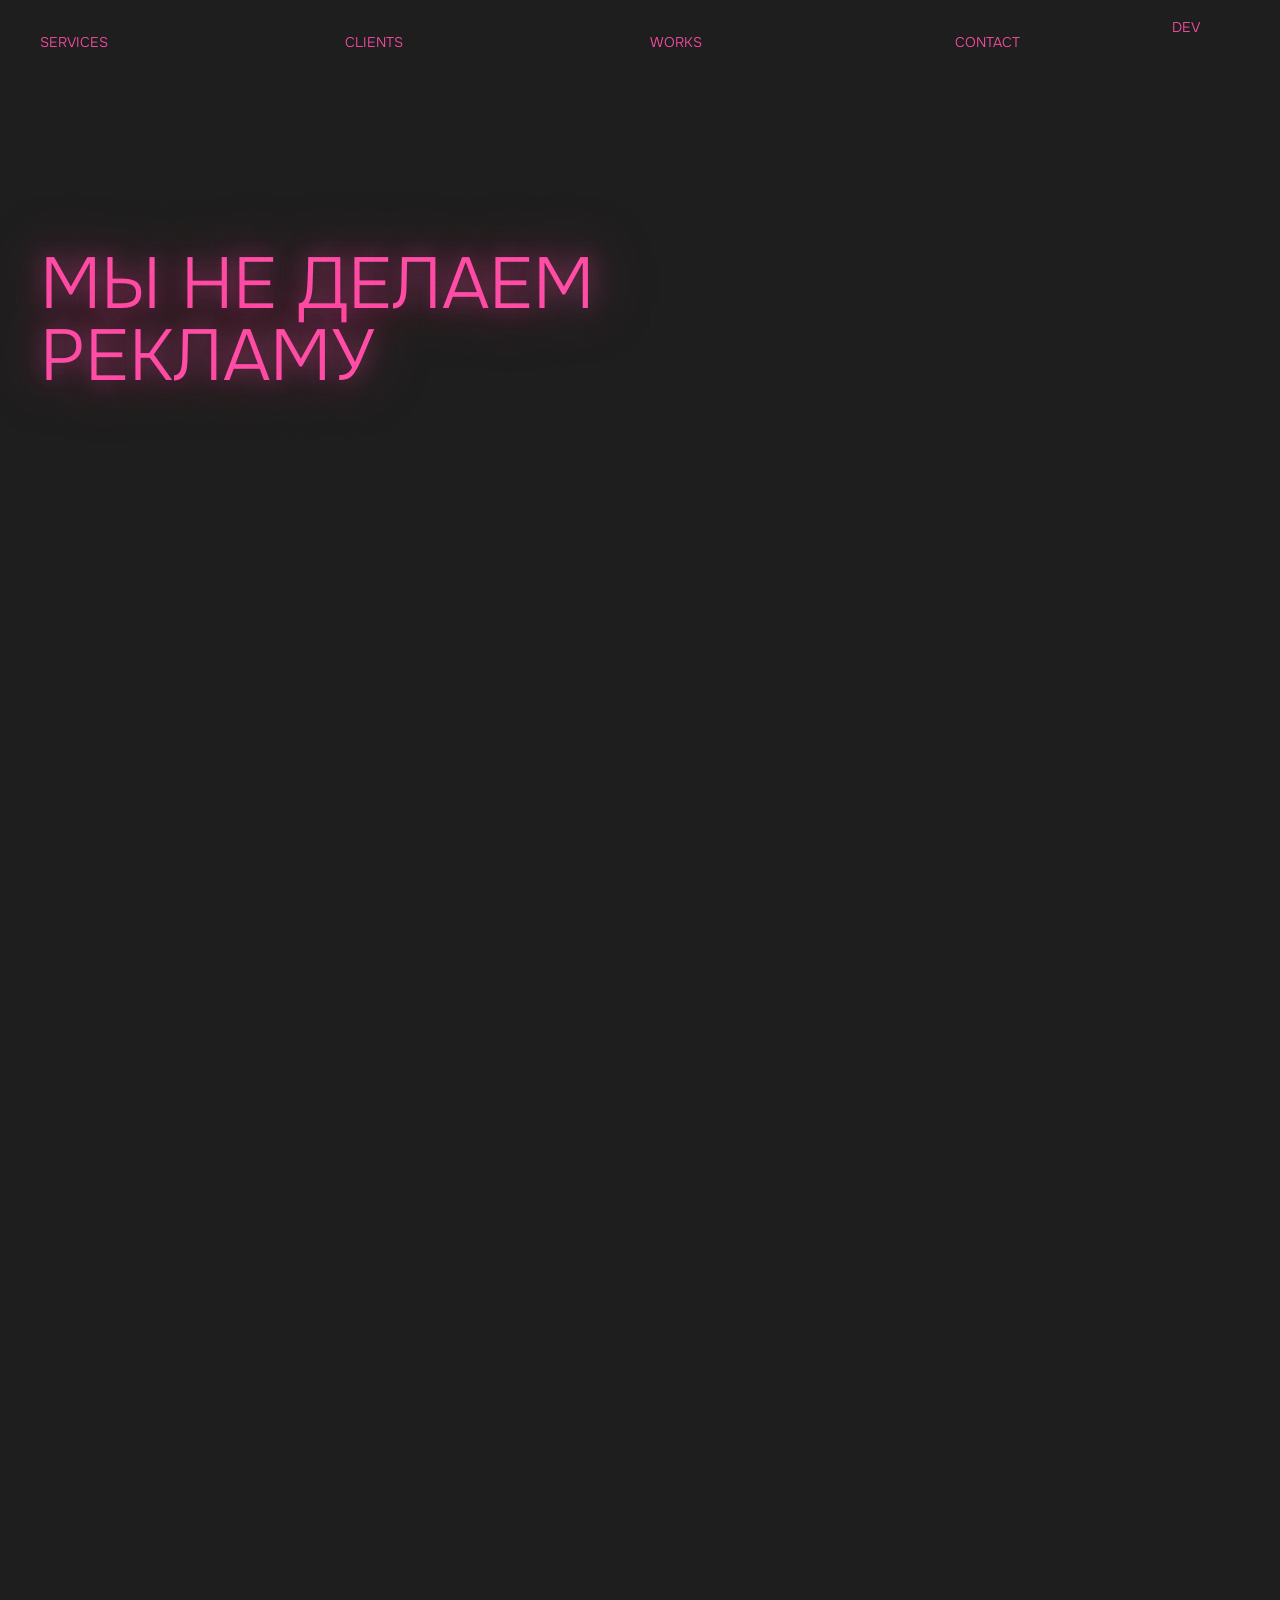
==== index.html @ c79e67c1 "Polish landing page animations and cases" ====
<!DOCTYPE html>
<html lang="ru" xml:lang="ru">

  <head>
    <meta charset="UTF-8">
    <meta name="viewport" content="width=device-width,initial-scale=1">
    <meta name="description" content="Коммьюнити экспертов, помогающее топовым российским и международным брендам создавать эффективную и заметную коммуникацию в digital.">
    <meta name="keywords" content="коммьюнити экспертов, стратегия, креатив, digital, коммуникация, бренды, реклама">
    <title>Marketing & Creative Community</title>
    <link rel="icon" href="data:,">
    <link rel="preconnect" href="https://fonts.googleapis.com">
    <link rel="preconnect" href="https://fonts.gstatic.com" crossorigin>
    <link rel="preload" href="https://fonts.googleapis.com/css2?family=Onest:wght@300;400;900&display=block&subset=cyrillic" as="style">
    <link
      href="https://fonts.googleapis.com/css2?family=Onest:wght@300;400;900&display=block&subset=cyrillic"
      rel="stylesheet">
    <link rel="stylesheet" href="assets/css/styles.css">
  </head>

  <body>
    <nav aria-label="Навигация"><button class="nav-action is-icon" id="btn-cases" type="button"
        aria-label="Далее"></button><button id="dev-toggle" type="button" aria-pressed="false"
        aria-label="DEV-сетка">DEV</button></nav>
    <div class="menu" id="menu-overlay" aria-label="Разделы">
      <div class="menu__inner"><button class="menu__item" data-target="s1" type="button">services</button><button
          class="menu__item" data-target="s1-2" type="button">clients</button><button class="menu__item"
          data-target="s2" type="button">works</button><button class="menu__item" data-target="s3"
          type="button">contact</button>
        <div class="menu__mask" aria-hidden="true"></div>
      </div>
    </div>
    <div id="w">
      <section class="section" id="s0">
        <div class="container master-grid hero-grid">
          <div class="hero-anchor grid-anchor-start">
            <div class="hero-title-layer">
              <div class="hero-title-stack">
                <h1 class="hero-title heading" id="h-a">МЫ НЕ ДЕЛАЕМ<br>РЕКЛАМУ</h1>
                <h1 class="hero-title heading hide" id="h-b">МЫ СОЗДАЕМ<br><span class="hero-inline-wrap">ЖЕЛАНИЕ<span
                      id="h-loop"></span></span></h1>
              </div>
            </div>
          </div>
          <div class="hero-copy-slot grid-anchor-start">
            <div class="hero-fly" data-fly>
              <p class="hero-copy trim-inter">Мы коммьюнити экспертов, помогающее<br>топовым российским
                и&nbsp;международным брендам<br>создавать эффективную и&nbsp;заметную коммуникацию в&nbsp;digital</p>
            </div>
          </div>
        </div>
      </section>
      <section class="section" id="s1">
        <div class="container master-grid">
          <div class="services-grid section-grid">
            <div class="services-label heading grid-anchor-start fu">SERVICES</div>
            <div class="card service-card service-card--left service-card--row-2 fu">
              <div class="card-title heading">СТРАТЕГИЯ</div>
              <div class="card-desc trim-inter">Аналитика, тактические решения, коммуникационные, креативные,
                IMM&nbsp;и&nbsp;SMM стратегии</div>
            </div>
            <div class="card service-card service-card--right service-card--row-2 fu td-1">
              <div class="card-title heading">КРЕАТИВ</div>
              <div class="card-desc trim-inter">Big idea, креативные рамки, концепты виральных роликов и&nbsp;идеи
                спецпроектов.</div>
            </div>
            <div class="card service-card service-card--left service-card--row-3 fu td-2">
              <div class="card-title heading">КОМАНДА</div>
              <div class="card-desc trim-inter">Порекомендуем или соберем под вас проектную команду от&nbsp;дизайнеров
                до&nbsp;инфлюенс-менеджера</div>
            </div>
            <div class="card service-card service-card--right service-card--row-3 fu td-3">
              <div class="card-title heading">DIGITAL 360°</div>
              <div class="card-desc trim-inter">Разрабатываем полноценные кампании от&nbsp;аналитики и&nbsp;стратегии
                до&nbsp;креатива и&nbsp;шагов по&nbsp;реализации</div>
            </div>
          </div>
        </div>
      </section>
      <section class="section" id="s1-2">
        <div class="container master-grid">
          <div class="services-grid section-grid">
            <div class="services-label heading grid-anchor-start fu">CLIENTS</div>
            <div class="clients-grid fu">
              <button class="client-item client-item--link" type="button" data-random-brand="лэтуаль">ЛЭТУАЛЬ<sup>(1)</sup></button>
              <button class="client-item client-item--link" type="button" data-random-brand="билайн">Билайн<sup>(3)</sup></button>
              <button class="client-item client-item--link" type="button" data-random-brand="бургер кинг">Бургер Кинг<sup>(4)</sup></button>
              <span class="client-item">Яндекс<sup>(1)</sup></span>
              <span class="client-item">Юнилевер<sup>(8)</sup></span>
              <span class="client-item">Huawei<sup>(2)</sup></span>
              <span class="client-item">Авито<sup>(5)</sup></span>
              <span class="client-item">Zewa<sup>(1)</sup></span>
              <span class="client-item">KIA<sup>(1)</sup></span>
              <span class="client-item">Volkswagen<sup>(3)</sup></span>
              <span class="client-item">Barilla<sup>(3)</sup></span>
              <span class="client-item">Mondelez<sup>(1)</sup></span>
              <span class="client-item">Сбер<sup>(1)</sup></span>
              <span class="client-item">Lufthansa<sup>(1)</sup></span>
              <span class="client-item">Gerber<sup>(2)</sup></span>
              <span class="client-item">Nivea<sup>(1)</sup></span>
              <span class="client-item">PepsiCo<sup>(1)</sup></span>
              <span class="client-item">Mars<sup>(1)</sup></span>
              <span class="client-item">Альфа-Банк<sup>(1)</sup></span>
              <span class="client-item">Riot<sup>(1)</sup></span>
            </div>
          </div>
        </div>
      </section>
      <section class="section" id="s2">
        <div class="container master-grid">
          <div class="services-grid section-grid">
            <div class="services-label heading grid-anchor-start fu">WORKS</div>
          </div>
          <div class="cases-grid" id="cases-grid"></div>
        </div>
      </section>
      <section class="section" id="s3" data-nav-icon="back">
        <div class="container master-grid contact-grid">
          <div class="contact-anchor grid-anchor-start fu">
            <div class="contact-title-layer">
              <div class="contact-title-stack">
                <h1 class="contact-title heading" id="contact-a">ПОКА<br>ВЫ СПИТЕ<br>МЫ РАБОТАЕМ</h1>
                <h1 class="contact-title heading hide" id="contact-b">ДАВАЙТЕ<br>СДЕЛАЕМ<br><span
                    id="contact-loop"></span><br>ВМЕСТЕ</h1>
              </div>
            </div>
          </div>
          <div class="card service-card team-card--row-2 contact-photo--left fu">
            <div class="team-photo-placeholder"><img
                src="assets/images/profile1.jpg"
                alt="Дмитрий Банников" loading="lazy" decoding="async"
                style="--img-pos:center 20%;--img-scale:1.32;--img-shift:8%"></div>
          </div>
          <div class="card service-card team-card--row-2 contact-photo--right fu td-1">
            <div class="team-photo-placeholder"><img
                src="assets/images/profile2.jpg"
                alt="Глеб Янковский" loading="lazy" decoding="async"></div>
          </div>
          <div class="card service-card team-member contact-member--left fu td-2">
            <div class="case-cat trim-inter">Strategy director</div>
            <div class="card-title heading">ДМИТРИЙ<br>БАННИКОВ</div>
          </div>
          <div class="card service-card team-member contact-member--right fu td-3">
            <div class="case-cat trim-inter">Creative director</div>
            <div class="card-title heading">ГЛЕБ<br>ЯНКОВСКИЙ</div>
          </div>
          <div class="contact-info contact-info--ba fu td-4">
            <span class="contact-info__label trim-inter">Буэнос-Айрес</span>
            <span class="contact-info__value trim-inter"><span id="ba-clock">00:00</span><span
                class="contact-info__subvalue" id="ba-status">работает</span></span>
          </div>
          <div class="contact-info contact-info--msk fu td-5">
            <span class="contact-info__label trim-inter">Москва</span>
            <span class="contact-info__value trim-inter"><span id="msk-clock">00:00</span><span
                class="contact-info__subvalue" id="msk-status">работает</span></span>
          </div>
          <a class="contact-info contact-info--telegram fu td-6" href="https://t.me/overall_0k" target="_blank"
            rel="noopener noreferrer">
            <span class="contact-info__label trim-inter">Бриф по стратегии</span>
            <span class="contact-info__value trim-inter"><span class="contact-info__link-word">ПРИСЛАТЬ</span><span class="contact-info__subvalue">в телеграм</span></span>
          </a>
          <a class="contact-info contact-info--email fu td-7" href="https://t.me/raketa3000" target="_blank"
            rel="noopener noreferrer">
            <span class="contact-info__label trim-inter">Бриф по креативу</span>
            <span class="contact-info__value trim-inter"><span class="contact-info__link-word">ПРИСЛАТЬ</span><span class="contact-info__subvalue">в телеграм</span></span>
          </a>
        </div>
      </section>
    </div>
    <div class="case-stage" id="case-stage" aria-hidden="true" role="dialog" aria-modal="true"
      aria-labelledby="cs-title">
      <div class="case-stage__blur"></div>
      <div class="case-stage__frame"><button class="case-stage__close" id="case-stage-close" type="button"
          aria-label="Закрыть кейс"></button>
        <div class="case-stage__lead">
          <div class="case-stage__meta">
            <div class="case-cat" id="cs-cat"></div>
            <div class="case-brand" id="cs-brand"></div>
            <div class="case-title heading" id="cs-title"></div>
          </div>
        </div>
        <div class="case-stage__body" id="case-stage-body"></div>
      </div>
    </div>
    <script src="assets/js/script.js"></script>
  </body>

</html>
---- assets/css/styles.css ----
*,
      :before,
      :after {
        box-sizing: border-box;
        margin: 0;
        padding: 0
      }

      :root {
        --bg: #1e1e1e;
        --text: #ff4da6;
        --line: rgba(255,77,166,0.1);
        --glow: 0 0 24px rgba(255,77,166,0.5), 0 0 60px rgba(255,77,166,0.5);
        --grid-columns-desktop: 12;
        --grid-columns-tablet: 6;
        --grid-columns-mobile: 4;
        --grid-columns: var(--grid-columns-desktop);
        --grid-rows: 4;
        --grid-gap-desktop: 20px;
        --grid-gap-tablet: 10px;
        --grid-gap-mobile: 8px;
        --grid-gap: var(--grid-gap-desktop);
        --grid-padding-desktop: clamp(16px, 4vw, 40px);
        --grid-padding-tablet: var(--grid-padding-desktop);
        --grid-padding-mobile: var(--grid-padding-desktop);
        --grid-padding: var(--grid-padding-desktop);
        --grid-max-width: 1440px;
        --grid-anchor-start: 1/span 3;
        --grid-content-start: 7/span 6;
        --grid-card-left: 7/span 3;
        --grid-card-right: 10/span 3;
        --section-padding-bottom: clamp(16px, 3vw, 28px);
        --nav-top: 20px;
        --nav-height-desktop: 44px;
        --nav-height-tablet: 38px;
        --nav-height-mobile: 34px;
        --nav-height: var(--nav-height-desktop);
        --ease: cubic-bezier(.22, 1, .36, 1);
        --ease-soft: cubic-bezier(.16, 1, .3, 1);
        --sec: transform .7s var(--ease);
        --tr-reveal: opacity .5s ease, transform .8s var(--ease-soft);
        --tr-fade: opacity .24s ease, visibility .24s ease;
        --font-family: Onest, sans-serif;
        --font-neon: Onest, sans-serif;
        --font-ui: 300 clamp(12px, 1.2vw, 14px)/1.2 var(--font-family);
        --font-case-title: 300 clamp(20px, 2.5vw, 28px)/1.1 var(--font-family);
        --font-section: 300 clamp(32px, 5.5vw, 64px)/1 var(--font-neon);
        --font-hero: 300 clamp(36px, 6vw, 72px)/1 var(--font-neon);
        --font-eyebrow: 300 clamp(9px, 1vw, 10px)/1.2 var(--font-family);
        --font-title: 300 clamp(18px, 2vw, 24px)/1.1 var(--font-family);
        --font-body: 300 clamp(14px, 1.4vw, 16px)/1.2 var(--font-family);
        --font-body-small: 300 clamp(11px, 1.1vw, 13px)/1.2 var(--font-family);
        --tracking-display-cyr: 0;
        --spacing-neon-word: .28em;
        --tracking-title-cyr: 0;
        --tracking-eyebrow-cyr: .08em;
        --space-eyebrow-title: 10px;
        --space-title-body: 20px;
        --space-case-title: 14px;
        --space-stat: 6px;
        --space-block: 28px;
        --master-top: 120px;
        --reveal-y: 20px
      }

      html,
      body {
        height: 100%;
        background: var(--bg);
        color: var(--text);
        font-family: var(--font-family);
        letter-spacing: -.01em;
        overflow: hidden;
        position: relative;
        orphans: 2;
        widows: 2;
      }

      body:before {
        content: "";
        position: fixed;
        inset: 0;
        z-index: 400;
        pointer-events: none;
        background:
          radial-gradient(circle, rgba(255,255,255,.1) 0 1px, transparent 1.2px),
          radial-gradient(circle, rgba(0,0,0,.16) 0 1px, transparent 1.2px);
        background-position: 0 0, 2px 3px;
        background-size: 5px 5px, 7px 7px;
        mix-blend-mode: overlay;
        opacity: .16
      }

      a,
      button {
        color: inherit
      }

      button {
        cursor: pointer;
        appearance: none;
        -webkit-appearance: none;
        background: none;
        border: 0
      }

      button::-moz-focus-inner {
        border: 0
      }

      a:focus-visible,
      button:focus-visible {
        outline: 2px solid currentColor;
        outline-offset: 4px
      }

      @keyframes neonFlicker {
        0%, 100% {
          opacity: 1;
          filter: brightness(1);
          text-shadow: var(--glow), 0 0 2px currentColor
        }

        14% {
          opacity: .96;
          filter: brightness(.96);
          text-shadow: var(--glow), 0 0 1px currentColor
        }

        18%, 52% {
          opacity: 1;
          filter: brightness(1.08);
          text-shadow: var(--glow), 0 0 3px currentColor
        }

        56% {
          opacity: .9;
          filter: brightness(.88);
          text-shadow: 0 0 16px rgba(255,77,166,.45), 0 0 32px rgba(255,77,166,.3)
        }

        62%, 88% {
          opacity: 1;
          filter: brightness(1.04);
          text-shadow: var(--glow), 0 0 3px currentColor
        }

        91% {
          opacity: .94;
          filter: brightness(.9)
        }
      }

      @keyframes neonLetterDrop {
        0%, 73.8%, 74.5%, 75.8%, 76.4%, 100% {
          opacity: 1;
          filter: brightness(1);
          text-shadow: inherit
        }

        74%, 76% {
          opacity: .04;
          filter: brightness(.12);
          text-shadow: 0 0 1px rgba(255,77,166,.08)
        }

        74.2%, 76.2% {
          opacity: 1;
          filter: brightness(1.42);
          text-shadow: inherit
        }

        74.9% {
          opacity: .16;
          filter: brightness(.22);
          text-shadow: 0 0 1px rgba(255,77,166,.12)
        }
      }

      @keyframes mr {
        0% {
          transform: translate3d(var(--stack-offset, 0), -50%, 0);
          opacity: 0
        }

        18%,
        100% {
          opacity: 1
        }

        100% {
          transform: translate3d(0, -50%, 0)
        }
      }

      #w {
        background: var(--bg);
        will-change: transform;
        transition: var(--sec)
      }

      .section {
        height: 100vh;
        overflow: hidden;
        position: relative;
        background: var(--bg)
      }

      .container {
        height: 100%;
        padding: 0 var(--grid-padding);
        position: relative;
        z-index: 3;
        max-width: var(--grid-max-width);
        margin: auto
      }

      .section-grid,
      nav,
      .menu__inner,
      .case-stage__frame,
      .master-grid,
      .dev-cols,
      .dev-rows,
      .hero-anchor,
      .hero-copy-slot,
      .hero-title-layer,
      .hero-title-stack,
      .hero-fly,
      .clients-grid,
      .case-stage__stats {
        display: grid
      }

      .section-grid,
      nav,
      .menu__inner,
      .case-stage__frame,
      .master-grid,
      .dev-cols {
        grid-template-columns: repeat(var(--grid-columns), minmax(0, 1fr));
        column-gap: var(--grid-gap)
      }

      .case-stage__frame,
      .master-grid,
      .dev-rows {
        grid-template-rows: repeat(var(--grid-rows), minmax(0, 1fr));
        row-gap: var(--grid-gap)
      }

      .card,
      .case-stat,
      .nav-action,
      .case-stage__close,
      .team-photo-placeholder img,
      .cases-grid,
      .case-card .case-title,
      .case-stage__meta {
        display: flex
      }

      .card,
      .case-stat,
      .cases-grid,
      .case-card .case-title,
      .case-stage__meta {
        flex-direction: column
      }

      .hero-anchor,
      .contact-anchor,
      .hero-copy-slot,
      .hero-title-layer,
      .hero-title-stack,
      .contact-title-layer,
      .contact-title-stack,
      .hero-fly {
        grid-template-columns: minmax(0, 1fr);
        grid-template-rows: minmax(0, 1fr);
        align-items: start;
        justify-items: start;
        width: 100%;
        max-width: 100%;
        margin: 0;
        padding: 0
      }

      .hero-title,
      .services-label,
      .contact-title,
      .card-title,
      .case-cat,
      .case-brand,
      .case-title,
      .case-col__text,
      .case-stat__value,
      .case-stat__label,
      .hero-copy,
      .card-desc,
      .heading,
      .trim-inter,
      .case-card .case-title__line {
        display: block
      }

      .hero-title,
      .services-label,
      .contact-title,
      .card-title,
      .case-cat,
      .case-brand,
      .case-title,
      .case-col__text,
      .case-stat__value,
      .case-stat__label {
        line-height: 1;
        margin: 0
      }

      .heading,
      .trim-inter {
        font-family: var(--font-family)
      }

      .heading {
        line-height: 1
      }

      .trim-inter {
        line-height: inherit
      }

      .hero-title,
      .services-label,
      .contact-title,
      .case-card .case-title {
        text-wrap: balance
      }

      .hero-copy,
      .card-desc,
      .case-stat__label {
        text-wrap: pretty;
        -webkit-hyphens: none;
        hyphens: none
      }

      .hero-copy,
      .trim-inter,
      .card-desc,
      .case-col__text,
      .case-stat__label {
        font: var(--font-body);
        line-height: 1.2;
        color: var(--text);
        overflow-wrap: normal;
        word-break: normal;
      }

      .case-cat,
      .team-member .case-cat,
      .case-stage__meta .case-cat {
        font: var(--font-eyebrow);
        letter-spacing: var(--tracking-eyebrow-cyr);
        text-transform: uppercase
      }

      .hero-anchor {
        grid-column: var(--grid-anchor-start);
        grid-row: 2;
        place-self: start stretch;
        height: 100%
      }

      .contact-anchor {
        grid-column: var(--grid-anchor-start);
        grid-row: 2;
        place-self: start stretch;
        height: 100%
      }

      .hero-copy-slot {
        grid-column: 1/span 6;
        grid-row: 3;
        place-self: start stretch;
        height: 100%
      }

      .hero-title-layer,
      .hero-title-stack,
      .contact-title-layer,
      .contact-title-stack,
      .hero-fly {
        position: relative
      }

      .dev-cols,
      .dev-rows {
        position: absolute
      }

      .hero-title-layer,
      .hero-title-stack,
      .contact-title-layer,
      .contact-title-stack {
        pointer-events: none
      }

      .hero-title {
        position: absolute;
        top: 0;
        left: 0;
        width: max-content;
        translate: 0;
        font: var(--font-hero);
        letter-spacing: var(--tracking-display-cyr);
        word-spacing: var(--spacing-neon-word);
        font-kerning: normal;
        text-shadow: var(--glow);
        white-space: nowrap;
        text-align: left;
        will-change: opacity;
        transition: opacity .42s
      }

      .hero-title:not(.hide):not(.off) {
        animation: neonFlicker 6.8s ease-in-out infinite
      }

      .hero-title.off,
      .hero-title.hide {
        opacity: 0;
        pointer-events: none
      }

      .hero-title.hide {
        visibility: hidden
      }

      .hero-inline-wrap {
        display: inline-block;
        white-space: nowrap
      }

      .hero-inline-wrap #h-loop {
        margin-left: .22em
      }

      #h-loop {
        display: inline-block;
        letter-spacing: .03em;
        opacity: 0;
        transition: opacity .28s
      }

      #h-loop.on {
        opacity: 1
      }

      .hero-fly,
      .case-stage__body {
        opacity: 0;
        transform: translate3d(0, var(--reveal-y), 0)
      }

      .hero-fly {
        transition: var(--tr-reveal)
      }

      .hero-fly.on,
      .case-stage.open .case-stage__body {
        opacity: 1;
        transform: none
      }

      .hero-copy {
        text-align: left;
        display: inline-block;
        width: max-content;
        max-width: none;
        white-space: nowrap;
        -webkit-hyphens: none;
        hyphens: none;
        text-wrap: auto
      }

      .services-grid,
      .case-stage__lead,
      .case-stage__body {
        display: contents
      }

      .services-label,
      .contact-title {
        font: var(--font-section);
        font-weight: 300;
        letter-spacing: var(--tracking-display-cyr);
        word-spacing: var(--spacing-neon-word);
        font-kerning: normal;
        text-transform: uppercase;
        color: var(--text);
        text-shadow: var(--glow)
      }

      .services-label,
      .contact-title:not(.hide):not(.off) {
        animation: neonFlicker 7.4s ease-in-out infinite
      }

      .neon-letter {
        display: inline-block;
        text-shadow: inherit
      }

      .neon-space {
        display: inline-block;
        width: var(--spacing-neon-word)
      }

      .neon-letter--drop {
        animation: neonLetterDrop var(--neon-letter-duration, 14s) steps(1, end) infinite;
        animation-delay: var(--neon-letter-delay, 0s)
      }

      .neon-letter--dim {
        animation: neonLetterDim var(--neon-letter-duration, 15s) steps(1, end) infinite;
        animation-delay: var(--neon-letter-delay, 0s)
      }

      .hero-title,
      .services-label,
      .contact-title,
      .case-password-promo__title,
      .neon-letter--drop,
      .neon-letter--dim {
        animation-play-state: paused
      }

      body[data-section="s0"] #s0 .hero-title:not(.hide):not(.off),
      body[data-section="s0"] #s0 .hero-title:not(.hide):not(.off) .neon-letter--drop,
      body[data-section="s0"] #s0 .hero-title:not(.hide):not(.off) .neon-letter--dim,
      body[data-section="s1"] #s1 .services-label,
      body[data-section="s1"] #s1 .services-label .neon-letter--drop,
      body[data-section="s1"] #s1 .services-label .neon-letter--dim,
      body[data-section="s1-2"] #s1-2 .services-label,
      body[data-section="s1-2"] #s1-2 .services-label .neon-letter--drop,
      body[data-section="s1-2"] #s1-2 .services-label .neon-letter--dim,
      body[data-section="s2"] #s2 .services-label,
      body[data-section="s2"] #s2 .services-label .neon-letter--drop,
      body[data-section="s2"] #s2 .services-label .neon-letter--dim,
      body[data-section="s3"] #s3 .contact-title:not(.hide):not(.off),
      body[data-section="s3"] #s3 .contact-title:not(.hide):not(.off) .neon-letter--drop,
      body[data-section="s3"] #s3 .contact-title:not(.hide):not(.off) .neon-letter--dim {
        animation-play-state: running
      }

      .case-stage.open .case-password-promo__title:not(.hide):not(.off),
      .case-stage.open .case-password-promo__title:not(.hide):not(.off) .neon-letter--drop,
      .case-stage.open .case-password-promo__title:not(.hide):not(.off) .neon-letter--dim {
        animation-play-state: running
      }

      @keyframes neonLetterDim {
        0%, 66%, 68%, 100% {
          opacity: 1;
          filter: brightness(1);
          text-shadow: inherit
        }

        66.4%, 67.4% {
          opacity: .46;
          filter: brightness(.44);
          text-shadow: 0 0 7px rgba(255,77,166,.26)
        }
      }

      .services-label {
        grid-row: 2;
        align-self: start;
        justify-self: start
      }

      .contact-title {
        position: absolute;
        top: 0;
        left: 0;
        width: max-content;
        translate: 0;
        white-space: nowrap;
        will-change: opacity, filter, clip-path;
        transition: opacity .28s ease, filter .28s ease
      }

      .contact-title.off,
      .contact-title.hide {
        opacity: 0;
        filter: brightness(.65) blur(2px);
        pointer-events: none
      }

      .contact-title.hide {
        visibility: hidden
      }

      .contact-title--dissolve-out {
        animation: contactDissolveOut .34s cubic-bezier(.22, .61, .36, 1) both
      }

      .contact-title--dissolve-in {
        animation: contactDissolveIn .34s cubic-bezier(.22, .61, .36, 1) both
      }

      @keyframes contactDissolveOut {
        0% {
          opacity: 1;
          filter: brightness(1) blur(0);
          clip-path: inset(0 0 0 0)
        }

        46% {
          opacity: .72;
          filter: brightness(1.28) blur(.5px)
        }

        100% {
          opacity: 0;
          filter: brightness(.65) blur(2px);
          clip-path: inset(0 0 0 7%)
        }
      }

      @keyframes contactDissolveIn {
        0% {
          opacity: 0;
          filter: brightness(1.35) blur(2px);
          clip-path: inset(0 7% 0 0)
        }

        54% {
          opacity: .76;
          filter: brightness(1.12) blur(.5px)
        }

        100% {
          opacity: 1;
          filter: brightness(1) blur(0);
          clip-path: inset(0 0 0 0)
        }
      }

      #contact-loop {
        display: inline-block;
        min-width: 11ch;
        white-space: nowrap;
        vertical-align: top
      }

      .grid-anchor-start,
      .team-card--row-3,
      .team-member,
      .case-stat {
        align-self: start;
        justify-self: start
      }

      .grid-anchor-start,
      .services-label {
        grid-column: var(--grid-anchor-start)
      }

      .td-1 {
        transition-delay: .07s
      }

      .td-2 {
        transition-delay: .14s
      }

      .td-3 {
        transition-delay: .21s
      }

      .td-4 {
        transition-delay: .05s
      }

      .td-5 {
        transition-delay: .1s
      }

      .ui-hidden {
        opacity: 0 !important;
        pointer-events: none !important
      }

      .fu {
        opacity: 0;
        transform: translate3d(0, var(--reveal-y), 0);
        transition: var(--tr-reveal)
      }

      .fu.on {
        opacity: 1;
        transform: none
      }

      nav,
      .menu {
        position: fixed;
        top: var(--nav-top);
        left: 50%;
        transform: translateX(-50%);
        width: min(calc(100% - 2*var(--grid-padding)), calc(var(--grid-max-width) - 2*var(--grid-padding)));
        transition: var(--tr-fade)
      }

      nav {
        z-index: 100;
        align-items: center;
        pointer-events: none
      }

      nav>* {
        pointer-events: auto
      }

      .nav-action {
        grid-column: var(--grid-card-right);
        justify-self: end;
        align-items: center;
        justify-content: flex-end;
        min-width: 0;
        height: var(--nav-height);
        text-align: right;
        font: var(--font-ui);
        white-space: nowrap
      }

      .nav-action.is-icon {
        width: 20px;
        justify-content: center
      }

      .nav-action svg {
        width: 20px;
        height: 20px;
        stroke: currentColor;
        stroke-width: 2;
        fill: none;
        display: block
      }

      #dev-toggle {
        position: fixed;
        right: var(--grid-padding);
        bottom: var(--section-padding-bottom);
        z-index: 120;
        font: var(--font-ui)
      }

      .menu {
        height: var(--nav-height);
        z-index: 95;
        pointer-events: none
      }

      body.nav-hidden .menu {
        opacity: 0;
        visibility: hidden;
        pointer-events: none
      }

      .menu__inner {
        position: relative;
        height: 100%;
        width: 100%;
        pointer-events: none;
        overflow: hidden
      }

      .menu__mask {
        position: absolute;
        top: 50%;
        height: calc(var(--nav-height) + 8px);
        transform: translateY(-50%);
        background: var(--bg);
        pointer-events: none;
        opacity: 0;
        z-index: 4;
        transition: opacity .18s
      }

      .menu.is-animating .menu__mask {
        opacity: 1
      }

      .menu__item {
        position: absolute;
        top: 50%;
        transform: translate3d(0, -50%, 0);
        opacity: 0;
        will-change: transform, opacity;
        pointer-events: auto;
        text-transform: uppercase;
        text-decoration: none;
        transition: opacity .2s;
        z-index: 1;
        font: var(--font-ui);
        font-weight: 300;
        white-space: nowrap
      }

      .menu__item:first-child {
        z-index: 5
      }

      .menu__item:hover,
      .nav-action:hover {
        opacity: .7
      }

      .menu.is-idle .menu__item {
        opacity: 1
      }

      .menu.is-animating .menu__item {
        animation: mr var(--menu-total, 900ms) var(--ease-soft) both;
        animation-delay: var(--menu-delay, 0ms)
      }

      .dev-frame {
        display: none;
        position: absolute;
        inset: var(--master-top) var(--grid-padding) var(--section-padding-bottom);
        pointer-events: none;
        z-index: 8
      }

      .dev-cols,
      .dev-rows {
        inset: 0
      }

      .dev-cols>div,
      .dev-rows>div {
        position: relative
      }

      .dev-cols>div {
        border-inline: 1px solid rgba(255, 255, 255, .34);
        background: rgba(255, 255, 255, .04)
      }

      .dev-rows>div {
        border-block: 1px solid rgba(255, 255, 255, .34);
        background: rgba(255, 255, 255, .03)
      }

      .dev-cols>div:before,
      .dev-rows>div:before {
        position: absolute;
        left: 6px;
        top: 6px;
        font: 10px/1 var(--font-family);
        color: rgba(255, 255, 255, .82)
      }

      .dev-cols>div:before {
        content: attr(data-i)
      }

      .dev-rows>div:before {
        content: attr(data-r)
      }

      .dev-on .dev-frame {
        display: block
      }

      .case-stage .dev-frame {
        inset: var(--master-top) var(--grid-padding) var(--section-padding-bottom);
        z-index: 5
      }

      .hero-grid,
      .contact-grid {
        height: 100%
      }

      .master-grid {
        align-content: stretch;
        padding-top: var(--master-top);
        padding-bottom: var(--section-padding-bottom)
      }

      .case-stage__frame {
        grid-auto-rows: minmax(min-content, max-content);
        align-items: start;
        align-content: start;
        position: absolute;
        top: 0;
        bottom: 0;
        left: 50%;
        transform: translateX(-50%);
        width: min(100%, var(--grid-max-width));
        overflow: hidden;
        padding: var(--master-top) var(--grid-padding) var(--section-padding-bottom)
      }

      .case-stage__frame {
        scrollbar-width: none;
        -ms-overflow-style: none
      }

      .case-stage__frame::-webkit-scrollbar {
        display: none
      }

      .card {
        gap: 0
      }

      .card-title {
        font: var(--font-title);
        font-weight: 300;
        color: var(--text)
      }

      .service-card .card-title,
      .team-member .card-title {
        margin-bottom: var(--space-title-body);
        font: var(--font-title);
        font-weight: 300;
        letter-spacing: var(--tracking-title-cyr);
        line-height: 1.1;
        text-transform: uppercase;
        white-space: normal;
        word-break: normal;
        overflow-wrap: normal;
        hyphens: none
      }

      .service-card .card-title {
        white-space: nowrap
      }

      .service-card--left {
        grid-column: var(--grid-card-left)
      }

      .service-card--right {
        grid-column: var(--grid-card-right)
      }

      .service-card--row-2,
      .team-card--row-2 {
        grid-row: 2;
        align-self: stretch;
        justify-self: stretch;
        min-height: 0
      }

      .service-card--row-3,
      .team-card--row-3 {
        grid-row: 3;
        min-height: 0
      }

      .team-card--row-2 {
        grid-column: auto
      }

      .team-photo-placeholder {
        display: block;
        position: relative;
        height: 100%;
        width: auto;
        max-width: 100%;
        aspect-ratio: 1/1;
        overflow: hidden;
        border: 0;
        border-radius: 50%;
        background: transparent
      }

      .team-photo-placeholder img {
        width: 100%;
        height: 100%;
        object-fit: cover;
        object-position: var(--img-pos, center center);
        filter: grayscale(100%) contrast(1.05);
        transform: translateY(var(--img-shift, 0)) scale(var(--img-scale, 1));
        transform-origin: center
      }

      .team-member {
        justify-self: stretch
      }

      .team-member .case-cat,
      .case-stage__meta .case-cat {
        margin-bottom: var(--space-eyebrow-title)
      }

      .clients-grid {
        grid-column: var(--grid-content-start);
        grid-row: 2/span 2;
        display: block;
        width: 100%;
        align-self: start;
        font: var(--font-title);
        font-size: 0;
        font-weight: 300;
        letter-spacing: var(--tracking-title-cyr);
        line-height: 1.1;
        text-transform: uppercase
      }

      .client-item {
        display: inline-block;
        color: inherit;
        font: inherit;
        font-size: clamp(18px, 2vw, 24px);
        letter-spacing: inherit;
        line-height: inherit;
        text-transform: inherit;
        text-align: inherit;
        vertical-align: baseline;
        white-space: nowrap
      }

      .client-item--link {
        cursor: pointer;
        text-decoration-line: underline;
        text-decoration-color: transparent;
        text-decoration-thickness: 1px;
        text-underline-offset: .12em;
        transition: text-decoration-color .18s ease
      }

      .client-item--link:hover,
      .client-item--link:focus-visible {
        text-decoration-color: currentColor
      }

      .client-item sup {
        display: inline-flex;
        position: relative;
        top: -.48em;
        align-items: baseline;
        justify-content: flex-start;
        margin-left: .12em;
        width: 3.4ch;
        min-width: 0;
        font-size: .42em;
        font-weight: 300;
        line-height: 0;
        letter-spacing: 0;
        white-space: nowrap
      }

      .client-count__digit {
        display: inline-block;
        min-width: 1ch;
        text-align: center;
        font-variant-numeric: tabular-nums
      }

      .cases-grid {
        grid-column: var(--grid-content-start);
        grid-row: 2/span 3;
        align-items: flex-start;
        align-self: start;
        justify-self: start;
        width: 100%;
        gap: var(--grid-gap)
      }

      .case-card {
        display: block;
        align-self: flex-start;
        width: max-content;
        max-width: 100%;
        border: 0;
        background: transparent;
        box-sizing: border-box;
        transition: opacity .28s, filter .28s;
        cursor: pointer
      }

      .cases-more {
        display: block;
        align-self: flex-start;
        width: max-content;
        max-width: 100%;
        padding: 0;
        border: 0;
        background: transparent;
        color: inherit;
        text-align: left;
        opacity: .58;
        transition: opacity .28s, filter .28s;
        cursor: pointer
      }

      .cases-more:hover {
        opacity: 1
      }

      .cases-grid:hover .case-card,
      .cases-grid:hover .cases-more {
        opacity: .28
      }

      .cases-grid .case-card:hover,
      .cases-grid .cases-more:hover {
        opacity: 1 !important
      }

      .case-title {
        text-transform: uppercase
      }

      .case-title-redact {
        display: inline-block;
        width: 4.6ch;
        height: .72em;
        margin-left: .16em;
        background: var(--text);
        vertical-align: -.04em
      }

      .case-card .case-title,
      .cases-more .case-title {
        display: flex;
        flex-direction: column;
        justify-content: flex-start;
        width: max-content;
        max-width: 28ch;
        margin-left: -1px;
        font: var(--font-title);
        font-weight: 300;
        letter-spacing: var(--tracking-title-cyr);
        white-space: normal;
        word-break: normal;
        overflow-wrap: normal;
        hyphens: none
      }

      .case-password-promo {
        grid-column: 1/span 6;
        grid-row: 2;
        align-self: start;
        justify-self: stretch;
        min-width: 0;
        color: var(--text)
      }

      .case-password-promo__stack {
        position: relative;
        width: 100%;
        min-height: clamp(96px, 16.5vw, 192px)
      }

      .case-password-promo__title {
        position: absolute;
        top: 0;
        left: 0;
        width: max-content;
        max-width: 100%;
        font: var(--font-section);
        font-weight: 300;
        letter-spacing: var(--tracking-display-cyr);
        word-spacing: var(--spacing-neon-word);
        font-kerning: normal;
        line-height: 1;
        text-transform: uppercase;
        white-space: nowrap;
        text-shadow: var(--glow);
        will-change: opacity, filter, clip-path;
        transition: opacity .28s ease, filter .28s ease
      }

      .case-password-promo__title:not(.hide):not(.off) {
        animation: neonFlicker 7.4s ease-in-out infinite
      }

      .case-password-promo__title.off,
      .case-password-promo__title.hide {
        opacity: 0;
        filter: brightness(.65) blur(2px);
        pointer-events: none
      }

      .case-password-promo__title.hide {
        visibility: hidden
      }

      .case-password {
        grid-column: 7/span 6;
        grid-row: 2;
        align-self: start;
        justify-self: stretch;
        width: 100%;
        max-width: 520px;
        color: var(--text)
      }

      .case-password__label {
        display: block;
        margin-bottom: var(--space-block);
        font: var(--font-body);
        font-weight: 300;
        letter-spacing: var(--tracking-title-cyr);
        text-transform: uppercase
      }

      .case-password__row {
        display: grid;
        grid-template-columns: minmax(0, 1fr) auto;
        gap: var(--grid-gap);
        align-items: end
      }

      .case-password__input,
      .case-password__submit {
        min-height: 42px;
        border: 0;
        border-bottom: 1px solid currentColor;
        border-radius: 0;
        background: transparent;
        color: inherit;
        font: var(--font-body);
        font-weight: 300;
        letter-spacing: var(--tracking-title-cyr);
        text-transform: uppercase
      }

      .case-password__input {
        width: 100%;
        outline: none
      }

      .case-password__input:focus {
        box-shadow: 0 1px 0 currentColor
      }

      .case-password__submit {
        padding: 0;
        cursor: pointer
      }

      .case-password__submit:hover {
        text-decoration: underline;
        text-underline-offset: .16em
      }

      .case-password__message {
        min-height: 1.2em;
        margin-top: var(--space-block);
        opacity: 0;
        font: var(--font-body-small);
        font-weight: 300;
        text-transform: uppercase;
        transition: opacity .2s ease
      }

      .case-password.is-invalid .case-password__message {
        opacity: .72
      }

      .contact-grid {
        align-content: stretch;
        align-items: start
      }

      .contact-info {
        grid-row: 4;
        display: flex;
        flex-direction: column;
        align-items: flex-start;
        justify-content: flex-start;
        width: 100%;
        min-width: 0;
        background: transparent;
        color: var(--text);
        text-align: left;
        text-decoration: none;
        justify-self: start;
        align-self: start
      }

      .contact-info--ba {
        grid-column: 1/span 3
      }

      .contact-info--msk {
        grid-column: 4/span 3
      }

      .contact-info--telegram {
        grid-column: 7/span 3
      }

      .contact-info--email {
        grid-column: 10/span 3
      }

      .contact-info__label {
        font: var(--font-eyebrow);
        letter-spacing: var(--tracking-eyebrow-cyr);
        text-transform: uppercase
      }

      .contact-info__value {
        display: block;
        margin-top: 8px;
        font: var(--font-title);
        font-weight: 300;
        letter-spacing: var(--tracking-title-cyr);
        line-height: 1;
        text-transform: uppercase
      }

      .contact-info__value > span {
        display: block
      }

      .contact-info__link-word {
        text-decoration-line: underline;
        text-decoration-color: transparent;
        text-decoration-thickness: 1px;
        text-underline-offset: .12em;
        transition: text-decoration-color .18s ease
      }

      .contact-info:hover .contact-info__link-word,
      .contact-info:focus-visible .contact-info__link-word {
        text-decoration-color: currentColor
      }

      .contact-clock__colon {
        display: inline-block;
        animation: clockColonBlink 1s steps(1, end) infinite
      }

      @keyframes clockColonBlink {
        50% {
          opacity: 0
        }
      }

      .contact-info__subvalue {
        margin-top: 4px;
        font: var(--font-eyebrow);
        letter-spacing: var(--tracking-eyebrow-cyr);
        text-transform: uppercase
      }

      .contact-photo--left,
      .contact-photo--right {
        grid-row: 2;
        align-self: stretch;
        justify-self: start;
        overflow: hidden
      }

      .contact-member--left,
      .contact-member--right {
        grid-row: 3;
        align-self: start;
        justify-self: stretch
      }

      .contact-photo--left,
      .contact-member--left {
        grid-column: var(--grid-card-left)
      }

      .contact-photo--left {
        grid-column: 7/span 2
      }

      .contact-photo--right,
      .contact-member--right {
        grid-column: var(--grid-card-right)
      }

      .contact-photo--right {
        grid-column: 10/span 2
      }

      .case-stage {
        position: fixed;
        inset: 0;
        z-index: 230;
        opacity: 0;
        pointer-events: none;
        transition: opacity .42s
      }

      .case-stage.open {
        opacity: 1;
        pointer-events: auto
      }

      .case-stage__blur {
        position: absolute;
        inset: 0;
        background: rgba(30, 30, 30, .92);
        backdrop-filter: blur(10px)
      }

      .case-stage__close {
        grid-column: 12/span 1;
        grid-row: 1;
        justify-self: end;
        align-self: start;
        position: sticky;
        top: 0;
        z-index: 7;
        width: 32px;
        height: 32px;
        align-items: center;
        justify-content: center;
        opacity: .8
      }

      .case-stage__close:before,
      .case-stage__close:after {
        content: "";
        position: absolute;
        width: 18px;
        height: 1.5px;
        background: currentColor;
        border-radius: 999px
      }

      .case-stage__close:before {
        transform: rotate(45deg)
      }

      .case-stage__close:after {
        transform: rotate(-45deg)
      }

      .case-stage__close:hover {
        opacity: 1
      }

      .case-stage__meta {
        grid-column: 1/span 6;
        grid-row: 1;
        justify-self: stretch;
        align-items: flex-start;
        max-width: 100%
      }

      .case-stage__meta .case-brand {
        font: var(--font-title);
        font-weight: 300;
        line-height: 1.1;
        letter-spacing: var(--tracking-title-cyr);
        text-transform: uppercase;
        margin-bottom: var(--space-case-title)
      }

      .case-stage__meta .case-title {
        font: var(--font-body);
        font-weight: 300;
        line-height: 1.1;
        letter-spacing: var(--tracking-title-cyr);
        max-width: 100%;
        overflow: visible;
        white-space: normal;
        word-break: normal;
        overflow-wrap: normal;
        hyphens: none
      }

      .case-accordion {
        grid-column: var(--gc);
        grid-row: var(--gr);
        align-self: start;
        justify-self: stretch;
        align-content: start;
        min-width: 0;
        width: 100%;
        text-align: left
      }

      .case-media {
        grid-column: var(--gc);
        grid-row: var(--gr)/span 4;
        display: grid;
        grid-template-columns: repeat(3, minmax(0, 1fr));
        gap: 0;
        align-self: start;
        min-width: 0;
        width: 100%;
        max-height: calc(100vh - 2*var(--grid-padding));
        overflow-y: auto;
        overflow-x: hidden;
        scrollbar-width: none;
        -ms-overflow-style: none;
        color: var(--text);
        cursor: none
      }

      .case-media::-webkit-scrollbar {
        display: none
      }

      .case-media__item {
        display: block;
        grid-column: 1/-1;
        min-width: 0;
        margin: 0;
        overflow: hidden
      }

      .case-media__item[data-layout="third"] {
        grid-column: span 1
      }

      .case-media__item img,
      .case-media__item video,
      .case-media__embed,
      .case-media__embed iframe {
        display: block;
        width: 100%
      }

      .case-media__item video,
      .case-media__embed,
      .case-media__embed iframe {
        height: 100%
      }

      .case-media__item img,
      .case-media__item video {
        object-fit: contain
      }

      .case-media__item[data-fit="cover"] img,
      .case-media__item[data-fit="cover"] video {
        object-fit: cover
      }

      .case-media__item--video {
        aspect-ratio: 16/9
      }

      .case-media__embed iframe {
        border: 0
      }

      .media-scroll-cursor {
        position: fixed;
        left: var(--x, 0);
        top: var(--y, 0);
        z-index: 260;
        display: grid;
        grid-template-columns: minmax(0, 1fr);
        justify-items: center;
        align-content: center;
        row-gap: 0;
        width: 24px;
        height: 46px;
        padding: 0;
        border: 1px solid currentColor;
        border-radius: 999px;
        color: var(--text);
        background: transparent;
        pointer-events: none;
        opacity: 0;
        transform: translate3d(-50%, -50%, 0) scale(.94);
        transition: opacity .18s ease, transform .18s var(--ease-soft)
      }

      .media-scroll-cursor.is-visible {
        opacity: 1;
        transform: translate3d(-50%, -50%, 0) scale(1)
      }

      .media-scroll-cursor.is-visible .media-scroll-cursor__chevron {
        animation: media-cursor-arrow 1.05s var(--ease-soft) infinite
      }

      .media-scroll-cursor.is-visible .media-scroll-cursor__chevron:nth-child(2) {
        animation-delay: .08s
      }

      .media-scroll-cursor.is-visible .media-scroll-cursor__chevron:nth-child(3) {
        animation-delay: .16s
      }

      .media-scroll-cursor__chevron {
        display: block;
        width: 7px;
        height: 7px;
        border-right: 1px solid currentColor;
        border-bottom: 1px solid currentColor;
        transform: rotate(45deg)
      }

      @keyframes media-cursor-arrow {
        0%, 100% {
          transform: translate3d(0, -2px, 0) rotate(45deg);
          opacity: .55
        }

        45% {
          transform: translate3d(0, 2px, 0) rotate(45deg);
          opacity: 1
        }
      }

      .case-disclosure {
        border-top: 1px solid var(--line)
      }

      .case-disclosure:last-child {
        border-bottom: 1px solid var(--line)
      }

      .case-disclosure__toggle {
        display: grid;
        grid-template-columns: minmax(0, 1fr) auto;
        align-items: start;
        width: 100%;
        padding: 10px 0;
        color: var(--text);
        font: var(--font-eyebrow);
        letter-spacing: var(--tracking-eyebrow-cyr);
        text-align: left;
        text-transform: uppercase
      }

      .case-disclosure__head {
        display: grid;
        grid-template-columns: 4ch minmax(0, 1fr);
        column-gap: var(--grid-gap);
        align-items: start;
        min-width: 0
      }

      .case-disclosure__num,
      .case-disclosure__title {
        display: block;
        min-width: 0
      }

      .case-disclosure__mark {
        position: relative;
        width: 12px;
        height: 12px;
        margin-top: .1em
      }

      .case-disclosure__mark:before,
      .case-disclosure__mark:after {
        content: "";
        position: absolute;
        top: 50%;
        left: 0;
        width: 100%;
        height: 1px;
        background: currentColor
      }

      .case-disclosure__mark:after {
        transform: rotate(90deg);
        transition: opacity .2s ease, transform .28s var(--ease-soft)
      }

      .case-disclosure.is-open .case-disclosure__mark:after {
        opacity: 0;
        transform: rotate(0deg)
      }

      .case-disclosure__panel {
        display: grid;
        grid-template-rows: 0fr;
        opacity: 0;
        overflow: hidden;
        transition: grid-template-rows .38s var(--ease-soft), opacity .22s ease
      }

      .case-disclosure.is-open .case-disclosure__panel {
        grid-template-rows: 1fr;
        opacity: 1
      }

      .case-disclosure__inner {
        min-height: 0;
        overflow: hidden;
        padding: 0 0 var(--space-title-body)
      }

      .case-col__text {
        font: var(--font-body);
        min-width: 0;
        max-width: 100%;
        hyphens: auto;
        -webkit-hyphens: auto;
        -moz-hyphens: auto;
        overflow-wrap: normal;
        word-break: normal;
        line-break: strict;
        text-wrap: pretty;
        color: var(--text)
      }

      .case-stage__stats {
        margin-top: var(--space-title-body);
        align-items: start;
        justify-items: start;
        grid-template-columns: repeat(6, minmax(0, 1fr));
        column-gap: var(--grid-gap);
        row-gap: var(--grid-gap)
      }

      .case-stat:nth-child(1) {
        grid-column: 1
      }

      .case-stat:nth-child(2) {
        grid-column: 2
      }

      .case-stat:nth-child(3) {
        grid-column: 4
      }

      .case-stat:nth-child(4) {
        grid-column: 5
      }

      .case-stat {
        gap: var(--space-stat);
        align-items: flex-start;
        width: 100%;
        min-width: 0;
        text-align: left
      }

      .case-stat__value,
      .case-stat__label {
        padding: 0;
        text-align: left;
        color: var(--text)
      }

      .case-stat__value {
        font: var(--font-title);
        font-weight: 300;
        line-height: 1.1;
        letter-spacing: var(--tracking-title-cyr);
        width: 100%;
        min-width: 0;
        white-space: nowrap;
        word-break: keep-all;
        box-sizing: border-box
      }

      .case-stat__label {
        font: var(--font-body-small);
        text-transform: none
      }

      .case-stage__body {
        text-align: left;
        orphans: 2;
        widows: 2;
      }

      @supports (text-box-trim:trim-start) {

        .heading,
        .trim-inter {
          text-box-trim: trim-start;
          text-box-edge: cap alphabetic
        }
      }

      @media (prefers-reduced-motion:reduce) {

        *,
        :before,
        :after {
          animation: none !important;
          transition: none !important;
          scroll-behavior: auto !important
        }

        #w,
        .fu,
        .hero-title,
        .case-stage,
        .case-stage__body {
          transition: none !important;
          transform: none !important
        }
      }

      /* ===== RESPONSIVE ===== */

      @media (max-width: 1024px) {
        :root {
          --grid-gap: 12px;
          --master-top: 90px;
        }

        .services-label, .contact-anchor {
          grid-column: 1/span 6;
        }

        .grid-anchor-start, .services-label {
          grid-column: 1/span 4;
        }

        .services-label {
          grid-row: 1;
        }

        .service-card--left { grid-column: 5/span 4 }
        .service-card--right { grid-column: 9/span 4 }

        .service-card--row-2 {
          grid-row: 2;
        }

        .service-card--row-3 {
          grid-row: 3;
        }

        .clients-grid {
          grid-column: 5/span 8;
          grid-row: 2/span 2;
        }

        .cases-grid {
          grid-column: 5/span 8;
          grid-row: 2/span 3;
        }

        .contact-photo--left, .contact-member--left {
          grid-column: 5/span 4;
        }
        .contact-photo--left { grid-column: 5/span 3 }
        .contact-photo--right, .contact-member--right {
          grid-column: 9/span 4;
        }
        .contact-photo--right { grid-column: 9/span 3 }
        .contact-info--ba { grid-column: 1/span 3 }
        .contact-info--msk { grid-column: 4/span 3 }
        .contact-info--telegram { grid-column: 7/span 3 }
        .contact-info--email { grid-column: 10/span 3 }

        .case-stage__meta { grid-column: 1/span 8 }
        .case-password-promo { grid-column: 1/span 4 }
        .case-password { grid-column: 5/span 8 }
        .nav-action { grid-column: 11/span 2 }
      }

      @media (max-width: 768px) {
        :root {
          --grid-columns: var(--grid-columns-tablet);
          --grid-gap: var(--grid-gap-tablet);
          --grid-padding: var(--grid-padding-tablet);
          --master-top: 70px;
          --nav-height: var(--nav-height-tablet);
          --reveal-y: 14px;
        }

        .section-grid, nav, .menu__inner, .case-stage__frame, .master-grid, .dev-cols {
          grid-template-columns: repeat(var(--grid-columns), minmax(0, 1fr));
        }

        .case-stage__frame, .master-grid, .dev-rows {
          grid-template-rows: auto;
        }

        .grid-anchor-start, .services-label {
          grid-column: 1/span 6;
        }

        .services-label {
          grid-row: 1;
        }

        .hero-copy-slot {
          grid-column: 1/span 6;
        }

        .hero-anchor {
          grid-column: 1/span 6;
        }

        .hero-copy {
          white-space: normal;
          width: auto;
          max-width: 100%;
        }

        .hero-title {
          white-space: normal;
          width: auto;
        }

        .service-card--left,
        .service-card--right {
          grid-column: 1/span 6;
        }

        .service-card--row-2, .service-card--row-3,
        .team-card--row-2, .team-card--row-3 {
          grid-row: auto;
        }

        .clients-grid {
          grid-column: 1/span 6;
          grid-row: 2;
          grid-template-columns: repeat(3, 1fr);
          grid-template-rows: auto;
        }

        .clients-grid > div {
          grid-column: span 1;
        }

        .cases-grid {
          grid-column: 1/span 6;
          grid-row: 2;
        }

        .contact-anchor {
          grid-column: 1/span 6;
          grid-row: 2;
        }

        .contact-photo--left,
        .contact-member--left {
          grid-column: var(--grid-anchor-start);
          grid-row: auto;
        }
        .contact-photo--left { grid-column: 1/span 2 }

        .contact-photo--right,
        .contact-member--right {
          grid-column: 4/span 3;
          grid-row: auto;
        }
        .contact-photo--right { grid-column: 4/span 2 }
        .contact-info {
          grid-row: auto;
        }

        .contact-info--ba,
        .contact-info--telegram {
          grid-column: 1/span 3;
        }

        .contact-info--msk,
        .contact-info--email {
          grid-column: 4/span 3;
        }

        .case-stage__meta { grid-column: 1/span 6 }
        .case-password-promo {
          grid-column: 1/span 6;
          grid-row: 2;
        }
        .case-password {
          grid-column: 1/span 6;
          grid-row: 3;
        }
        .case-accordion {
          grid-column: 1/span 6;
          grid-row: 3;
        }
        .case-media {
          grid-column: 1/span 6;
          grid-row: var(--gr);
          max-height: none;
          overflow: visible;
        }

        .case-stage__stats {
          grid-template-columns: repeat(3, minmax(0, 1fr));
        }
        .case-stat:nth-child(1) { grid-column: 1 }
        .case-stat:nth-child(2) { grid-column: 2 }
        .case-stat:nth-child(3) { grid-column: 3 }
        .case-stat:nth-child(4) { grid-column: 1 }

        .case-stage__close {
          grid-column: 6/span 1;
        }

        .nav-action { grid-column: 5/span 2 }

        .case-card .case-title {
          max-width: 100%;
        }

        .section {
          height: 100vh;
          height: 100svh;
          min-height: 100vh;
          overflow: hidden;
        }

        .master-grid {
          grid-template-rows: auto;
          gap: var(--grid-gap);
        }
      }

      @media (max-width: 480px) {
        :root {
          --grid-columns: var(--grid-columns-mobile);
          --grid-gap: var(--grid-gap-mobile);
          --grid-padding: var(--grid-padding-mobile);
          --master-top: 60px;
          --nav-height: var(--nav-height-mobile);
        }

        .section-grid, nav, .menu__inner, .case-stage__frame, .master-grid, .dev-cols {
          grid-template-columns: repeat(var(--grid-columns), minmax(0, 1fr));
        }

        .grid-anchor-start, .services-label {
          grid-column: 1/span 4;
        }

        .hero-anchor, .hero-copy-slot {
          grid-column: 1/span 4;
        }

        .service-card--left,
        .service-card--right {
          grid-column: 1/span 4;
        }

        .clients-grid {
          grid-column: 1/span 4;
          grid-template-columns: repeat(2, 1fr);
        }

        .cases-grid {
          grid-column: 1/span 4;
        }

        .contact-anchor {
          grid-column: 1/span 4;
        }

        .contact-photo--left, .contact-member--left,
        .contact-photo--right, .contact-member--right {
          grid-column: 1/span 4;
        }
        .contact-info--ba,
        .contact-info--telegram {
          grid-column: 1/span 2;
        }

        .contact-info--msk,
        .contact-info--email {
          grid-column: 3/span 2;
        }
        .contact-photo--left, .contact-photo--right {
          grid-column: 1/span 2;
        }

        .case-stage__meta { grid-column: 1/span 4 }
        .case-password-promo {
          grid-column: 1/span 4;
          grid-row: 2;
        }
        .case-password {
          grid-column: 1/span 4;
          grid-row: 3;
        }
        .case-accordion {
          grid-column: 1/span 4;
          grid-row: 3;
        }
        .case-media {
          grid-column: 1/span 4;
          grid-row: var(--gr);
          max-height: none;
          overflow: visible;
        }

        .case-stage__stats {
          grid-template-columns: repeat(2, minmax(0, 1fr));
        }
        .case-stat:nth-child(1) { grid-column: 1 }
        .case-stat:nth-child(2) { grid-column: 2 }
        .case-stat:nth-child(3) { grid-column: 1 }
        .case-stat:nth-child(4) { grid-column: 2 }

        .case-stage__close {
          grid-column: 4/span 1;
        }

        .nav-action { grid-column: 3/span 2 }

        .team-photo-placeholder {
          max-height: 200px;
          width: auto;
        }

      }
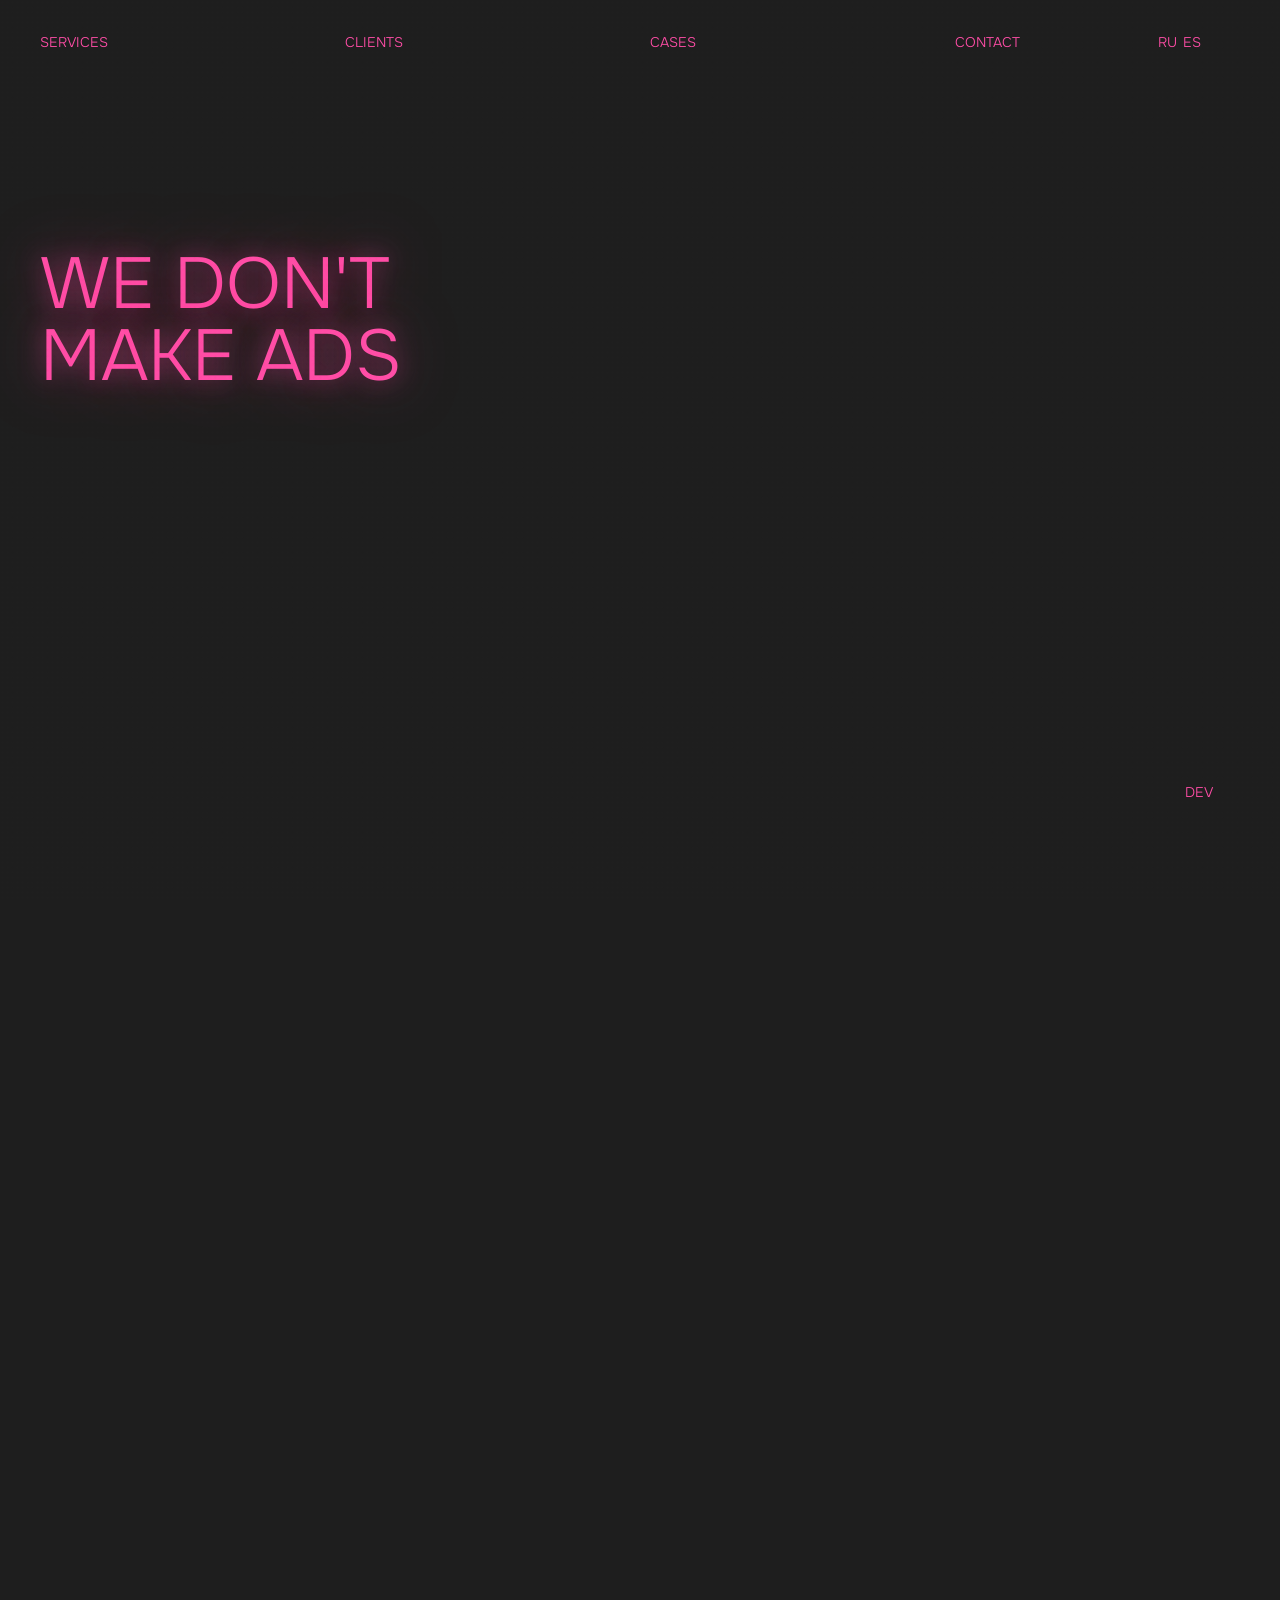
==== commit 35690e35: "Update localization and language switcher" ====
--- a/index.html
+++ b/index.html
@@ -10,17 +10,28 @@
     <link rel="icon" href="data:,">
     <link rel="preconnect" href="https://fonts.googleapis.com">
     <link rel="preconnect" href="https://fonts.gstatic.com" crossorigin>
-    <link rel="preload" href="https://fonts.googleapis.com/css2?family=Onest:wght@300;400;900&display=block&subset=cyrillic" as="style">
+    <link rel="preconnect" href="https://www.tiktok.com">
+    <link rel="preconnect" href="https://vkvideo.ru">
+    <link rel="preload" href="https://fonts.googleapis.com/css2?family=Onest:wght@300;400;900&display=block&subset=cyrillic,latin,latin-ext" as="style">
     <link
-      href="https://fonts.googleapis.com/css2?family=Onest:wght@300;400;900&display=block&subset=cyrillic"
+      href="https://fonts.googleapis.com/css2?family=Onest:wght@300;400;900&display=block&subset=cyrillic,latin,latin-ext"
       rel="stylesheet">
     <link rel="stylesheet" href="assets/css/styles.css">
   </head>
 
   <body>
     <nav aria-label="Навигация"><button class="nav-action is-icon" id="btn-cases" type="button"
-        aria-label="Далее"></button><button id="dev-toggle" type="button" aria-pressed="false"
-        aria-label="DEV-сетка">DEV</button></nav>
+        aria-label="Далее"></button></nav>
+    <div class="utility-grid utility-grid--dev">
+      <button id="dev-toggle" type="button" aria-pressed="false" aria-label="DEV-сетка">DEV</button>
+    </div>
+    <div class="utility-grid utility-grid--lang">
+      <div class="lang-switcher" id="lang-switcher" aria-label="Язык сайта">
+        <button class="lang-switcher__item" type="button" data-lang="ru" lang="ru">RU</button>
+        <button class="lang-switcher__item" type="button" data-lang="en" lang="en">EN</button>
+        <button class="lang-switcher__item" type="button" data-lang="es-la" lang="es-419">ES</button>
+      </div>
+    </div>
     <div class="menu" id="menu-overlay" aria-label="Разделы">
       <div class="menu__inner"><button class="menu__item" data-target="s1" type="button">services</button><button
           class="menu__item" data-target="s1-2" type="button">clients</button><button class="menu__item"
@@ -36,7 +47,8 @@
             <div class="hero-title-layer">
               <div class="hero-title-stack">
                 <h1 class="hero-title heading" id="h-a">МЫ НЕ ДЕЛАЕМ<br>РЕКЛАМУ</h1>
-                <h1 class="hero-title heading hide" id="h-b">МЫ СОЗДАЕМ<br><span class="hero-inline-wrap">ЖЕЛАНИЕ<span
+                <h1 class="hero-title heading hide" id="h-b">МЫ СОЗДАЕМ<br><span
+                    class="hero-inline-wrap">ЖЕЛАНИЕ</span><br><span class="hero-loop-line"><span
                       id="h-loop"></span></span></h1>
               </div>
             </div>
@@ -81,26 +93,26 @@
           <div class="services-grid section-grid">
             <div class="services-label heading grid-anchor-start fu">CLIENTS</div>
             <div class="clients-grid fu">
-              <button class="client-item client-item--link" type="button" data-random-brand="лэтуаль">ЛЭТУАЛЬ<sup>(1)</sup></button>
-              <button class="client-item client-item--link" type="button" data-random-brand="билайн">Билайн<sup>(3)</sup></button>
-              <button class="client-item client-item--link" type="button" data-random-brand="бургер кинг">Бургер Кинг<sup>(4)</sup></button>
-              <span class="client-item">Яндекс<sup>(1)</sup></span>
-              <span class="client-item">Юнилевер<sup>(8)</sup></span>
-              <span class="client-item">Huawei<sup>(2)</sup></span>
-              <span class="client-item">Авито<sup>(5)</sup></span>
-              <span class="client-item">Zewa<sup>(1)</sup></span>
-              <span class="client-item">KIA<sup>(1)</sup></span>
-              <span class="client-item">Volkswagen<sup>(3)</sup></span>
-              <span class="client-item">Barilla<sup>(3)</sup></span>
-              <span class="client-item">Mondelez<sup>(1)</sup></span>
-              <span class="client-item">Сбер<sup>(1)</sup></span>
-              <span class="client-item">Lufthansa<sup>(1)</sup></span>
-              <span class="client-item">Gerber<sup>(2)</sup></span>
-              <span class="client-item">Nivea<sup>(1)</sup></span>
-              <span class="client-item">PepsiCo<sup>(1)</sup></span>
-              <span class="client-item">Mars<sup>(1)</sup></span>
-              <span class="client-item">Альфа-Банк<sup>(1)</sup></span>
-              <span class="client-item">Riot<sup>(1)</sup></span>
+              <button class="client-item client-item--link" type="button" data-client-id="letual" data-random-brand="лэтуаль">ЛЭТУАЛЬ<sup>(1)</sup></button>
+              <button class="client-item client-item--link" type="button" data-client-id="beeline" data-random-brand="билайн">Билайн<sup>(3)</sup></button>
+              <button class="client-item client-item--link" type="button" data-client-id="burgerKing" data-random-brand="бургер кинг">Бургер Кинг<sup>(4)</sup></button>
+              <span class="client-item" data-client-id="yandex">Яндекс<sup>(1)</sup></span>
+              <span class="client-item" data-client-id="unilever">Юнилевер<sup>(8)</sup></span>
+              <span class="client-item" data-client-id="huawei">Huawei<sup>(2)</sup></span>
+              <span class="client-item" data-client-id="avito">Авито<sup>(5)</sup></span>
+              <span class="client-item" data-client-id="zewa">Zewa<sup>(1)</sup></span>
+              <span class="client-item" data-client-id="kia">KIA<sup>(1)</sup></span>
+              <span class="client-item" data-client-id="volkswagen">Volkswagen<sup>(3)</sup></span>
+              <span class="client-item" data-client-id="barilla">Barilla<sup>(3)</sup></span>
+              <span class="client-item" data-client-id="mondelez">Mondelez<sup>(1)</sup></span>
+              <span class="client-item" data-client-id="sber">Сбер<sup>(1)</sup></span>
+              <span class="client-item" data-client-id="lufthansa">Lufthansa<sup>(1)</sup></span>
+              <span class="client-item" data-client-id="gerber">Gerber<sup>(2)</sup></span>
+              <span class="client-item" data-client-id="nivea">Nivea<sup>(1)</sup></span>
+              <span class="client-item" data-client-id="pepsico">PepsiCo<sup>(1)</sup></span>
+              <span class="client-item" data-client-id="mars">Mars<sup>(1)</sup></span>
+              <span class="client-item" data-client-id="alfaBank">Альфа-Банк<sup>(1)</sup></span>
+              <span class="client-item" data-client-id="riot">Riot<sup>(1)</sup></span>
             </div>
           </div>
         </div>
--- a/assets/css/styles.css
+++ b/assets/css/styles.css
@@ -25,6 +25,8 @@
         --grid-padding-mobile: var(--grid-padding-desktop);
         --grid-padding: var(--grid-padding-desktop);
         --grid-max-width: 1440px;
+        --grid-shell-width: min(calc(100vw - 2*var(--grid-padding)), calc(var(--grid-max-width) - 2*var(--grid-padding)));
+        --grid-col-width: calc((var(--grid-shell-width) - (var(--grid-columns) - 1)*var(--grid-gap))/var(--grid-columns));
         --grid-anchor-start: 1/span 3;
         --grid-content-start: 7/span 6;
         --grid-card-left: 7/span 3;
@@ -217,6 +219,7 @@
 
       .section-grid,
       nav,
+      .utility-grid,
       .menu__inner,
       .case-stage__frame,
       .master-grid,
@@ -234,6 +237,7 @@
 
       .section-grid,
       nav,
+      .utility-grid,
       .menu__inner,
       .case-stage__frame,
       .master-grid,
@@ -256,6 +260,7 @@
       .team-photo-placeholder img,
       .cases-grid,
       .case-card .case-title,
+      .cases-more .case-title,
       .case-stage__meta {
         display: flex
       }
@@ -264,6 +269,7 @@
       .case-stat,
       .cases-grid,
       .case-card .case-title,
+      .cases-more .case-title,
       .case-stage__meta {
         flex-direction: column
       }
@@ -300,7 +306,7 @@
       .card-desc,
       .heading,
       .trim-inter,
-      .case-card .case-title__line {
+      .case-title__line {
         display: block
       }
 
@@ -333,8 +339,7 @@
 
       .hero-title,
       .services-label,
-      .contact-title,
-      .case-card .case-title {
+      .contact-title {
         text-wrap: balance
       }
 
@@ -384,7 +389,8 @@
         grid-column: 1/span 6;
         grid-row: 3;
         place-self: start stretch;
-        height: 100%
+        height: 100%;
+        margin-top: clamp(36px, 6vw, 72px)
       }
 
       .hero-title-layer,
@@ -420,17 +426,18 @@
         text-shadow: var(--glow);
         white-space: nowrap;
         text-align: left;
-        will-change: opacity;
-        transition: opacity .42s
-      }
-
-      .hero-title:not(.hide):not(.off) {
+        will-change: opacity, filter;
+        transition: opacity .28s ease, filter .28s ease
+      }
+
+      .hero-title:not(.hide):not(.off):not(.hero-title--dissolve-out):not(.hero-title--dissolve-in) {
         animation: neonFlicker 6.8s ease-in-out infinite
       }
 
       .hero-title.off,
       .hero-title.hide {
         opacity: 0;
+        filter: brightness(.55) blur(2px);
         pointer-events: none
       }
 
@@ -443,8 +450,10 @@
         white-space: nowrap
       }
 
-      .hero-inline-wrap #h-loop {
-        margin-left: .22em
+      .hero-loop-line {
+        display: inline-block;
+        min-height: 1em;
+        white-space: nowrap
       }
 
       #h-loop {
@@ -500,11 +509,14 @@
         font-kerning: normal;
         text-transform: uppercase;
         color: var(--text);
-        text-shadow: var(--glow)
+        text-shadow: var(--glow);
+        white-space: nowrap;
+        word-break: keep-all;
+        overflow-wrap: normal
       }
 
       .services-label,
-      .contact-title:not(.hide):not(.off) {
+      .contact-title:not(.hide):not(.off):not(.contact-title--dissolve-out):not(.contact-title--dissolve-in) {
         animation: neonFlicker 7.4s ease-in-out infinite
       }
 
@@ -588,7 +600,7 @@
         width: max-content;
         translate: 0;
         white-space: nowrap;
-        will-change: opacity, filter, clip-path;
+        will-change: opacity, filter;
         transition: opacity .28s ease, filter .28s ease
       }
 
@@ -603,49 +615,74 @@
         visibility: hidden
       }
 
-      .contact-title--dissolve-out {
-        animation: contactDissolveOut .34s cubic-bezier(.22, .61, .36, 1) both
-      }
-
-      .contact-title--dissolve-in {
-        animation: contactDissolveIn .34s cubic-bezier(.22, .61, .36, 1) both
-      }
-
-      @keyframes contactDissolveOut {
+      .contact-title.contact-title--dissolve-out {
+        animation: neonDissolveOut .5s cubic-bezier(.22, .61, .36, 1) both
+      }
+
+      .contact-title.contact-title--dissolve-in {
+        animation: neonDissolveIn .44s cubic-bezier(.22, .61, .36, 1) both
+      }
+
+      .hero-title.hero-title--dissolve-out {
+        animation: neonDissolveOut .5s cubic-bezier(.22, .61, .36, 1) both
+      }
+
+      .hero-title.hero-title--dissolve-in {
+        animation: neonDissolveIn .44s cubic-bezier(.22, .61, .36, 1) both
+      }
+
+      @keyframes neonDissolveOut {
         0% {
           opacity: 1;
-          filter: brightness(1) blur(0);
-          clip-path: inset(0 0 0 0)
-        }
-
-        46% {
-          opacity: .72;
-          filter: brightness(1.28) blur(.5px)
+          filter: brightness(1) blur(0)
+        }
+
+        18% {
+          opacity: .86;
+          filter: brightness(1.45) blur(.2px);
+          text-shadow: var(--glow), 0 0 10px currentColor
+        }
+
+        38% {
+          opacity: .38;
+          filter: brightness(.5) blur(.8px);
+          text-shadow: 0 0 8px rgba(255,77,166,.24)
+        }
+
+        62% {
+          opacity: .62;
+          filter: brightness(1.12) blur(.5px)
         }
 
         100% {
           opacity: 0;
-          filter: brightness(.65) blur(2px);
-          clip-path: inset(0 0 0 7%)
-        }
-      }
-
-      @keyframes contactDissolveIn {
+          filter: brightness(.28) blur(2px);
+          text-shadow: none
+        }
+      }
+
+      @keyframes neonDissolveIn {
         0% {
           opacity: 0;
-          filter: brightness(1.35) blur(2px);
-          clip-path: inset(0 7% 0 0)
-        }
-
-        54% {
-          opacity: .76;
-          filter: brightness(1.12) blur(.5px)
+          filter: brightness(.35) blur(2px);
+          text-shadow: none
+        }
+
+        26% {
+          opacity: .34;
+          filter: brightness(.7) blur(1px);
+          text-shadow: 0 0 7px rgba(255,77,166,.24)
+        }
+
+        58% {
+          opacity: .9;
+          filter: brightness(1.35) blur(.2px);
+          text-shadow: var(--glow), 0 0 8px currentColor
         }
 
         100% {
           opacity: 1;
-          filter: brightness(1) blur(0);
-          clip-path: inset(0 0 0 0)
+          filter: brightness(1) blur(0)
         }
       }
 
@@ -669,26 +706,6 @@
         grid-column: var(--grid-anchor-start)
       }
 
-      .td-1 {
-        transition-delay: .07s
-      }
-
-      .td-2 {
-        transition-delay: .14s
-      }
-
-      .td-3 {
-        transition-delay: .21s
-      }
-
-      .td-4 {
-        transition-delay: .05s
-      }
-
-      .td-5 {
-        transition-delay: .1s
-      }
-
       .ui-hidden {
         opacity: 0 !important;
         pointer-events: none !important
@@ -706,13 +723,18 @@
       }
 
       nav,
+      .utility-grid,
       .menu {
         position: fixed;
-        top: var(--nav-top);
         left: 50%;
         transform: translateX(-50%);
-        width: min(calc(100% - 2*var(--grid-padding)), calc(var(--grid-max-width) - 2*var(--grid-padding)));
+        width: var(--grid-shell-width);
         transition: var(--tr-fade)
+      }
+
+      nav,
+      .menu {
+        top: var(--nav-top)
       }
 
       nav {
@@ -721,12 +743,30 @@
         pointer-events: none
       }
 
+      .utility-grid {
+        z-index: 120;
+        display: grid;
+        grid-template-columns: repeat(var(--grid-columns), minmax(0, 1fr));
+        column-gap: var(--grid-gap);
+        height: var(--nav-height);
+        overflow: hidden;
+        pointer-events: none
+      }
+
+      .utility-grid--dev {
+        bottom: calc(var(--section-padding-bottom) + var(--nav-height) + 14px)
+      }
+
+      .utility-grid--lang {
+        top: var(--master-top)
+      }
+
       nav>* {
         pointer-events: auto
       }
 
       .nav-action {
-        grid-column: var(--grid-card-right);
+        grid-column: 11/span 1;
         justify-self: end;
         align-items: center;
         justify-content: flex-end;
@@ -737,6 +777,114 @@
         white-space: nowrap
       }
 
+      .lang-switcher {
+        grid-column: var(--grid-columns)/span 1;
+        grid-row: 1;
+        justify-self: start;
+        align-self: start;
+        display: inline-flex;
+        flex-flow: row nowrap;
+        gap: 6px;
+        justify-content: flex-start;
+        align-items: flex-start;
+        width: 100%;
+        max-width: 100%;
+        height: auto;
+        max-height: 100%;
+        min-width: 0;
+        overflow: hidden;
+        pointer-events: auto;
+        font: var(--font-ui);
+        text-transform: uppercase
+      }
+
+      .lang-switcher__item {
+        position: relative;
+        display: inline-block;
+        opacity: 1;
+        padding: 0;
+        max-width: 100%;
+        overflow: hidden;
+        color: inherit;
+        font: inherit;
+        line-height: inherit;
+        letter-spacing: inherit;
+        text-transform: inherit;
+        flex: 0 0 auto;
+        transition: opacity .2s
+      }
+
+      .lang-switcher__item.is-active,
+      .lang-switcher__item:hover,
+      .lang-switcher__item:focus-visible {
+        opacity: 1
+      }
+
+      .lang-switcher__item:hover,
+      .lang-switcher__item:focus-visible {
+        opacity: .7
+      }
+
+      .lang-switcher__item.is-active {
+        display: none
+      }
+
+      .menu__item,
+      .lang-switcher__item,
+      .client-item__name,
+      .case-password__submit,
+      .case-media__fallback-link,
+      .contact-info__link-word,
+      .case-disclosure__title,
+      .case-title__line {
+        --underline-offset: .12em;
+        position: relative;
+        text-decoration: none
+      }
+
+      .menu__item:after,
+      .lang-switcher__item:after,
+      .client-item__name:after,
+      .case-password__submit:after,
+      .case-media__fallback-link:after,
+      .contact-info__link-word:after,
+      .case-disclosure__title:after,
+      .case-title__line:after {
+        content: "";
+        position: absolute;
+        left: 0;
+        right: 0;
+        bottom: var(--underline-offset);
+        height: 1px;
+        background: currentColor;
+        transform: scaleX(0);
+        transform-origin: right center;
+        transition: transform .34s var(--ease-soft);
+        pointer-events: none
+      }
+
+      .menu__item:hover:after,
+      .menu__item:focus-visible:after,
+      .lang-switcher__item:hover:after,
+      .lang-switcher__item:focus-visible:after,
+      .client-item--link:hover .client-item__name:after,
+      .client-item--link:focus-visible .client-item__name:after,
+      .case-password__submit:hover:after,
+      .case-password__submit:focus-visible:after,
+      .case-media__fallback-link:hover:after,
+      .case-media__fallback-link:focus-visible:after,
+      .contact-info:hover .contact-info__link-word:after,
+      .contact-info:focus-visible .contact-info__link-word:after,
+      .case-disclosure__toggle:hover .case-disclosure__title:after,
+      .case-disclosure__toggle:focus-visible .case-disclosure__title:after,
+      .case-card:hover .case-title__line:after,
+      .case-card:focus-visible .case-title__line:after,
+      .cases-more:hover .case-title__line:after,
+      .cases-more:focus-visible .case-title__line:after {
+        transform-origin: left center;
+        transform: scaleX(1)
+      }
+
       .nav-action.is-icon {
         width: 20px;
         justify-content: center
@@ -752,11 +900,18 @@
       }
 
       #dev-toggle {
-        position: fixed;
-        right: var(--grid-padding);
-        bottom: var(--section-padding-bottom);
-        z-index: 120;
-        font: var(--font-ui)
+        grid-column: var(--grid-columns)/span 1;
+        grid-row: 1;
+        justify-self: start;
+        align-self: start;
+        width: 100%;
+        max-width: 100%;
+        height: 100%;
+        max-height: 100%;
+        overflow: hidden;
+        pointer-events: auto;
+        font: var(--font-ui);
+        line-height: 1
       }
 
       .menu {
@@ -1030,18 +1185,13 @@
         white-space: nowrap
       }
 
+      .client-item__name {
+        display: inline-block
+      }
+
       .client-item--link {
         cursor: pointer;
-        text-decoration-line: underline;
-        text-decoration-color: transparent;
-        text-decoration-thickness: 1px;
-        text-underline-offset: .12em;
-        transition: text-decoration-color .18s ease
-      }
-
-      .client-item--link:hover,
-      .client-item--link:focus-visible {
-        text-decoration-color: currentColor
+        text-decoration: none
       }
 
       .client-item sup {
@@ -1077,31 +1227,40 @@
         gap: var(--grid-gap)
       }
 
-      .case-card {
+      .case-card,
+      .cases-more {
+        --case-item-opacity: 1;
         display: block;
         align-self: flex-start;
         width: max-content;
         max-width: 100%;
-        border: 0;
-        background: transparent;
-        box-sizing: border-box;
-        transition: opacity .28s, filter .28s;
-        cursor: pointer
-      }
-
-      .cases-more {
-        display: block;
-        align-self: flex-start;
-        width: max-content;
-        max-width: 100%;
+        min-height: 1.1em;
         padding: 0;
         border: 0;
         background: transparent;
         color: inherit;
+        box-sizing: border-box;
         text-align: left;
-        opacity: .58;
         transition: opacity .28s, filter .28s;
         cursor: pointer
+      }
+
+      .cases-more {
+        --case-item-opacity: 1;
+        opacity: var(--case-item-opacity)
+      }
+
+      .cases-grid .fu {
+        transform: none;
+        transition-property: opacity, filter
+      }
+
+      .cases-grid .fu:not(.on) {
+        opacity: 0
+      }
+
+      .cases-grid .fu.on {
+        opacity: var(--case-item-opacity)
       }
 
       .cases-more:hover {
@@ -1133,8 +1292,6 @@
 
       .case-card .case-title,
       .cases-more .case-title {
-        display: flex;
-        flex-direction: column;
         justify-content: flex-start;
         width: max-content;
         max-width: 28ch;
@@ -1143,9 +1300,32 @@
         font-weight: 300;
         letter-spacing: var(--tracking-title-cyr);
         white-space: normal;
+        text-wrap: auto;
         word-break: normal;
         overflow-wrap: normal;
         hyphens: none
+      }
+
+      .case-title__line {
+        display: table;
+        width: max-content;
+        max-width: 100%;
+        min-height: 1.1em;
+        white-space: nowrap
+      }
+
+      .case-card:hover .case-title__line:nth-child(2):after,
+      .case-card:focus-visible .case-title__line:nth-child(2):after,
+      .cases-more:hover .case-title__line:nth-child(2):after,
+      .cases-more:focus-visible .case-title__line:nth-child(2):after {
+        transition-delay: .34s
+      }
+
+      .case-card:hover .case-title__line:nth-child(3):after,
+      .case-card:focus-visible .case-title__line:nth-child(3):after,
+      .cases-more:hover .case-title__line:nth-child(3):after,
+      .cases-more:focus-visible .case-title__line:nth-child(3):after {
+        transition-delay: .68s
       }
 
       .case-password-promo {
@@ -1251,11 +1431,6 @@
         cursor: pointer
       }
 
-      .case-password__submit:hover {
-        text-decoration: underline;
-        text-underline-offset: .16em
-      }
-
       .case-password__message {
         min-height: 1.2em;
         margin-top: var(--space-block);
@@ -1328,16 +1503,7 @@
       }
 
       .contact-info__link-word {
-        text-decoration-line: underline;
-        text-decoration-color: transparent;
-        text-decoration-thickness: 1px;
-        text-underline-offset: .12em;
-        transition: text-decoration-color .18s ease
-      }
-
-      .contact-info:hover .contact-info__link-word,
-      .contact-info:focus-visible .contact-info__link-word {
-        text-decoration-color: currentColor
+        text-decoration: none
       }
 
       .contact-clock__colon {
@@ -1492,9 +1658,9 @@
 
       .case-media {
         grid-column: var(--gc);
-        grid-row: var(--gr)/span 4;
+        grid-row: var(--gr);
         display: grid;
-        grid-template-columns: repeat(3, minmax(0, 1fr));
+        grid-template-columns: repeat(6, minmax(0, 1fr));
         gap: 0;
         align-self: start;
         min-width: 0;
@@ -1521,12 +1687,17 @@
       }
 
       .case-media__item[data-layout="third"] {
-        grid-column: span 1
+        grid-column: span 2
+      }
+
+      .case-media__item[data-layout="half"] {
+        grid-column: span 3
       }
 
       .case-media__item img,
       .case-media__item video,
       .case-media__embed,
+      .case-media__item>iframe,
       .case-media__embed iframe {
         display: block;
         width: 100%
@@ -1534,6 +1705,7 @@
 
       .case-media__item video,
       .case-media__embed,
+      .case-media__item>iframe,
       .case-media__embed iframe {
         height: 100%
       }
@@ -1551,6 +1723,39 @@
       .case-media__item--video {
         aspect-ratio: 16/9
       }
+
+      .case-media__item[data-aspect="portrait"] {
+        aspect-ratio: 9/16;
+        min-height: 0
+      }
+
+      .case-media__item[data-aspect="wide"] {
+        aspect-ratio: 16/10;
+        background: transparent
+      }
+
+      .case-media__item .tiktok-embed {
+        width: 100%;
+        min-width: 0;
+        max-width: none;
+        margin: 0;
+        background: #000
+      }
+
+      .case-media__tiktok-player {
+        border: 0;
+        background: #000
+      }
+
+      .case-media__fallback-link {
+        position: absolute;
+        width: 1px;
+        height: 1px;
+        overflow: hidden;
+        clip: rect(0 0 0 0);
+        white-space: nowrap
+      }
+
 
       .case-media__embed iframe {
         border: 0
@@ -1652,6 +1857,12 @@
         min-width: 0
       }
 
+      .case-disclosure__title {
+        display: inline-block;
+        width: max-content;
+        max-width: 100%
+      }
+
       .case-disclosure__mark {
         position: relative;
         width: 12px;
@@ -1987,6 +2198,9 @@
           max-height: none;
           overflow: visible;
         }
+        .case-media__item[data-aspect="portrait"] {
+          grid-column: 1/-1;
+        }
 
         .case-stage__stats {
           grid-template-columns: repeat(3, minmax(0, 1fr));
@@ -2001,8 +2215,8 @@
         }
 
         .nav-action { grid-column: 5/span 2 }
-
-        .case-card .case-title {
+        .case-card .case-title,
+        .cases-more .case-title {
           max-width: 100%;
         }
 
@@ -2032,6 +2246,11 @@
           grid-template-columns: repeat(var(--grid-columns), minmax(0, 1fr));
         }
 
+        .menu__item,
+        .lang-switcher__item {
+          font-size: 10px
+        }
+
         .grid-anchor-start, .services-label {
           grid-column: 1/span 4;
         }
@@ -2094,6 +2313,9 @@
           max-height: none;
           overflow: visible;
         }
+        .case-media__item[data-aspect="portrait"] {
+          grid-column: 1/-1;
+        }
 
         .case-stage__stats {
           grid-template-columns: repeat(2, minmax(0, 1fr));
@@ -2108,7 +2330,6 @@
         }
 
         .nav-action { grid-column: 3/span 2 }
-
         .team-photo-placeholder {
           max-height: 200px;
           width: auto;
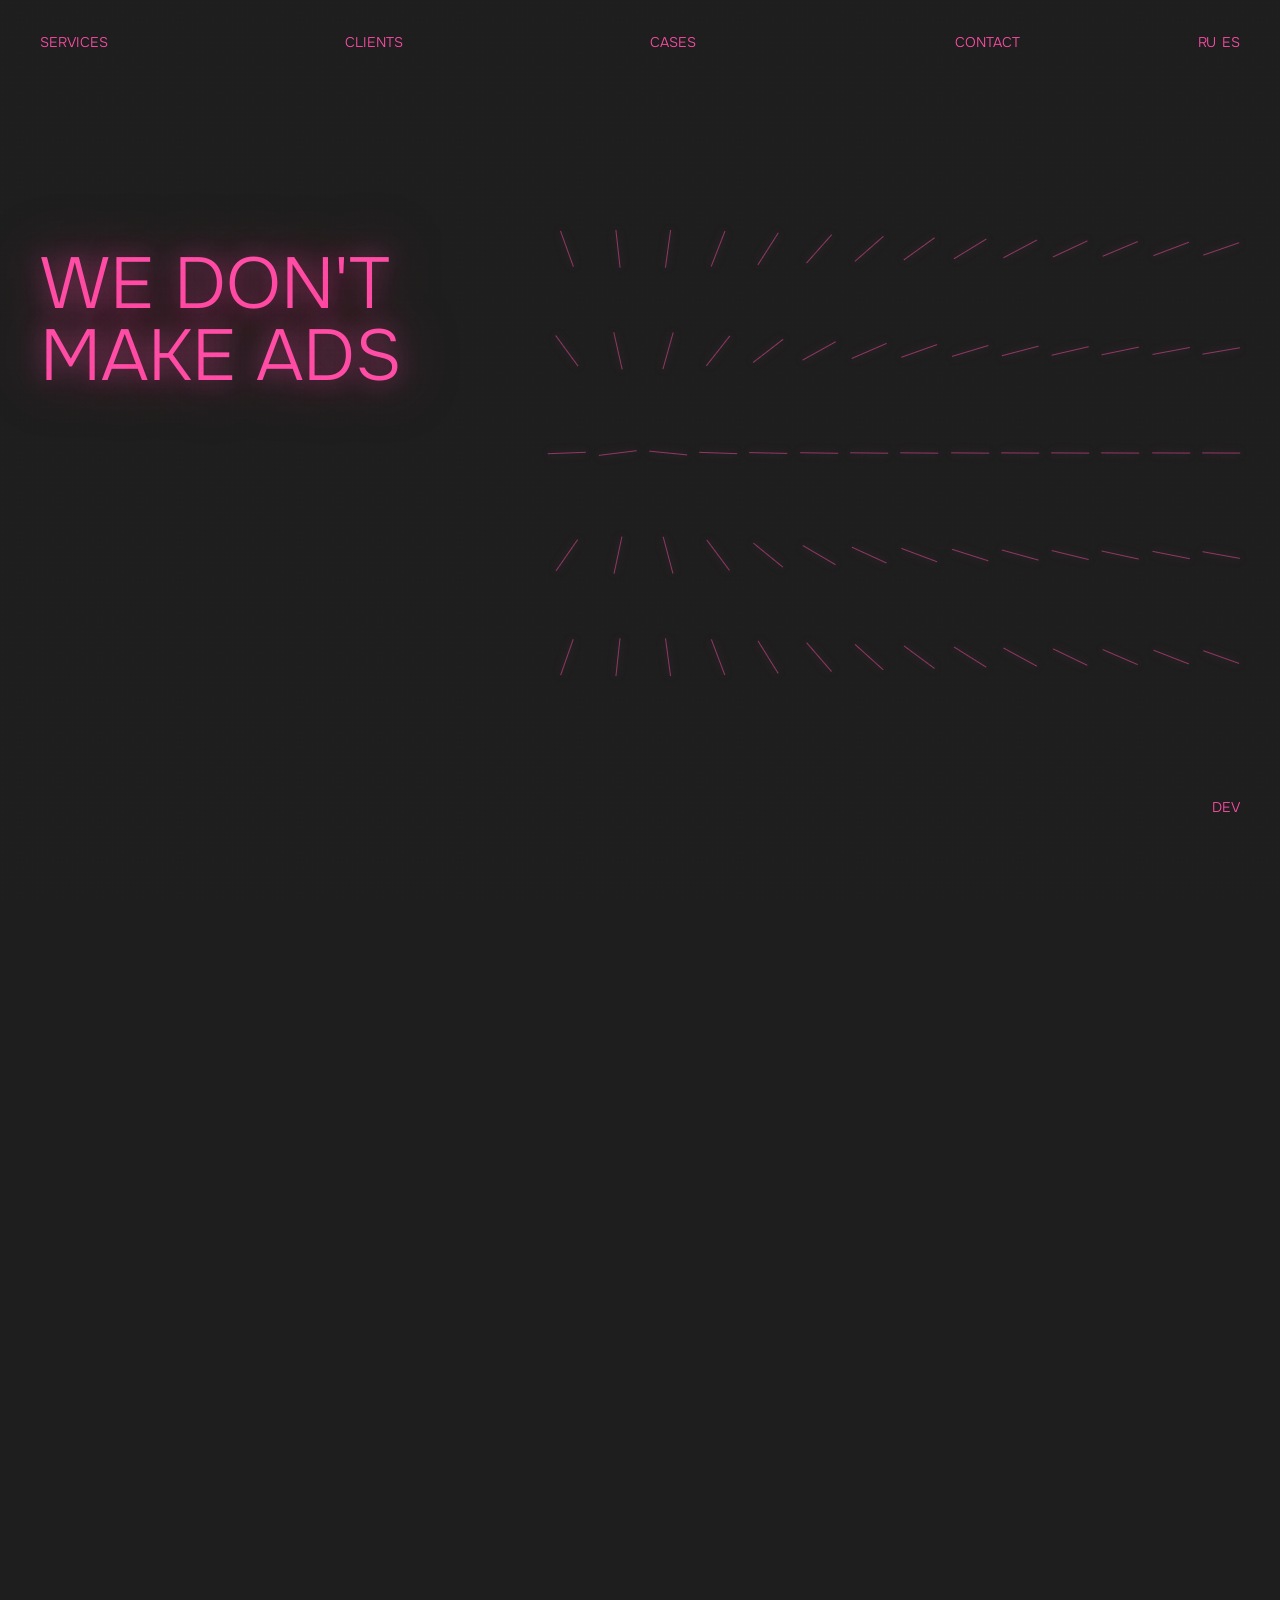
==== commit b135ce90: "Update localized landing interactions" ====
--- a/index.html
+++ b/index.html
@@ -22,15 +22,11 @@
   <body>
     <nav aria-label="Навигация"><button class="nav-action is-icon" id="btn-cases" type="button"
         aria-label="Далее"></button></nav>
-    <div class="utility-grid utility-grid--dev">
-      <button id="dev-toggle" type="button" aria-pressed="false" aria-label="DEV-сетка">DEV</button>
-    </div>
-    <div class="utility-grid utility-grid--lang">
-      <div class="lang-switcher" id="lang-switcher" aria-label="Язык сайта">
-        <button class="lang-switcher__item" type="button" data-lang="ru" lang="ru">RU</button>
-        <button class="lang-switcher__item" type="button" data-lang="en" lang="en">EN</button>
-        <button class="lang-switcher__item" type="button" data-lang="es-la" lang="es-419">ES</button>
-      </div>
+    <button id="dev-toggle" type="button" aria-pressed="false" aria-label="DEV-сетка">DEV</button>
+    <div class="lang-switcher" id="lang-switcher" aria-label="Язык сайта">
+      <button class="lang-switcher__item" type="button" data-lang="ru" lang="ru">RU</button>
+      <button class="lang-switcher__item" type="button" data-lang="en" lang="en">EN</button>
+      <button class="lang-switcher__item" type="button" data-lang="es-la" lang="es-419">ES</button>
     </div>
     <div class="menu" id="menu-overlay" aria-label="Разделы">
       <div class="menu__inner"><button class="menu__item" data-target="s1" type="button">services</button><button
@@ -59,6 +55,7 @@
                 и&nbsp;международным брендам<br>создавать эффективную и&nbsp;заметную коммуникацию в&nbsp;digital</p>
             </div>
           </div>
+          <div class="hero-pattern" aria-hidden="true"></div>
         </div>
       </section>
       <section class="section" id="s1">
@@ -139,13 +136,13 @@
           <div class="card service-card team-card--row-2 contact-photo--left fu">
             <div class="team-photo-placeholder"><img
                 src="assets/images/profile1.jpg"
-                alt="Дмитрий Банников" loading="lazy" decoding="async"
+                alt="Дмитрий Банников" width="3204" height="3004" loading="lazy" decoding="async"
                 style="--img-pos:center 20%;--img-scale:1.32;--img-shift:8%"></div>
           </div>
           <div class="card service-card team-card--row-2 contact-photo--right fu td-1">
             <div class="team-photo-placeholder"><img
                 src="assets/images/profile2.jpg"
-                alt="Глеб Янковский" loading="lazy" decoding="async"></div>
+                alt="Глеб Янковский" width="679" height="921" loading="lazy" decoding="async"></div>
           </div>
           <div class="card service-card team-member contact-member--left fu td-2">
             <div class="case-cat trim-inter">Strategy director</div>
--- a/assets/css/styles.css
+++ b/assets/css/styles.css
@@ -15,6 +15,7 @@
         --grid-columns-tablet: 6;
         --grid-columns-mobile: 4;
         --grid-columns: var(--grid-columns-desktop);
+        --nav-columns: 12;
         --grid-rows: 4;
         --grid-gap-desktop: 20px;
         --grid-gap-tablet: 10px;
@@ -219,7 +220,6 @@
 
       .section-grid,
       nav,
-      .utility-grid,
       .menu__inner,
       .case-stage__frame,
       .master-grid,
@@ -237,7 +237,6 @@
 
       .section-grid,
       nav,
-      .utility-grid,
       .menu__inner,
       .case-stage__frame,
       .master-grid,
@@ -393,6 +392,39 @@
         margin-top: clamp(36px, 6vw, 72px)
       }
 
+      .hero-pattern {
+        grid-column: 6/13;
+        grid-row: 2/4;
+        position: relative;
+        align-self: stretch;
+        justify-self: stretch;
+        min-width: 0;
+        min-height: 0;
+        overflow: visible;
+        contain: layout;
+        pointer-events: none;
+        opacity: .65;
+        color: var(--text);
+        mix-blend-mode: screen;
+        z-index: 1
+      }
+
+      .hero-pattern__stick {
+        position: absolute;
+        left: var(--stick-x, 0);
+        top: var(--stick-y, 0);
+        width: clamp(18px, 3vw, 42px);
+        height: 1px;
+        display: block;
+        background: currentColor;
+        transform: translate(-50%, -50%) rotate(var(--stick-angle, 0deg));
+        transform-origin: center;
+        transition: transform .18s var(--ease-soft), opacity .18s ease;
+        will-change: transform;
+        opacity: .8;
+        box-shadow: 0 0 10px rgba(255,77,166,.35)
+      }
+
       .hero-title-layer,
       .hero-title-stack,
       .contact-title-layer,
@@ -528,6 +560,19 @@
       .neon-space {
         display: inline-block;
         width: var(--spacing-neon-word)
+      }
+
+      .neon-space--nbsp {
+        white-space: nowrap
+      }
+
+      .neon-line {
+        display: block;
+        width: max-content;
+        max-width: 100%;
+        min-height: 1em;
+        line-height: 1;
+        white-space: nowrap
       }
 
       .neon-letter--drop {
@@ -631,6 +676,14 @@
         animation: neonDissolveIn .44s cubic-bezier(.22, .61, .36, 1) both
       }
 
+      .case-password-promo__title.hero-title--dissolve-out {
+        animation: neonDissolveOut .5s cubic-bezier(.22, .61, .36, 1) both
+      }
+
+      .case-password-promo__title.hero-title--dissolve-in {
+        animation: neonDissolveIn .44s cubic-bezier(.22, .61, .36, 1) both
+      }
+
       @keyframes neonDissolveOut {
         0% {
           opacity: 1;
@@ -723,7 +776,6 @@
       }
 
       nav,
-      .utility-grid,
       .menu {
         position: fixed;
         left: 50%;
@@ -743,22 +795,31 @@
         pointer-events: none
       }
 
-      .utility-grid {
+      nav,
+      .menu__inner {
+        grid-template-columns: repeat(var(--nav-columns), minmax(0, 1fr));
+      }
+
+      body>.lang-switcher {
+        position: fixed;
+        top: calc(var(--nav-top) + (var(--nav-height) - 1.2em)/2);
+        right: calc((100vw - var(--grid-shell-width))/2);
+        z-index: 120
+      }
+
+      body>#dev-toggle {
+        position: fixed;
+        right: calc((100vw - var(--grid-shell-width))/2);
+        bottom: calc(var(--section-padding-bottom) + var(--nav-height) + 14px);
         z-index: 120;
-        display: grid;
-        grid-template-columns: repeat(var(--grid-columns), minmax(0, 1fr));
-        column-gap: var(--grid-gap);
-        height: var(--nav-height);
-        overflow: hidden;
+        width: auto;
+        height: auto
+      }
+
+      body.nav-back-visible>.lang-switcher {
+        opacity: 0;
+        visibility: hidden;
         pointer-events: none
-      }
-
-      .utility-grid--dev {
-        bottom: calc(var(--section-padding-bottom) + var(--nav-height) + 14px)
-      }
-
-      .utility-grid--lang {
-        top: var(--master-top)
       }
 
       nav>* {
@@ -766,7 +827,7 @@
       }
 
       .nav-action {
-        grid-column: 11/span 1;
+        grid-column: 12/span 1;
         justify-self: end;
         align-items: center;
         justify-content: flex-end;
@@ -777,17 +838,22 @@
         white-space: nowrap
       }
 
+      body.nav-back-visible .nav-action {
+        grid-column: 12/span 1;
+        justify-self: end
+      }
+
       .lang-switcher {
-        grid-column: var(--grid-columns)/span 1;
+        grid-column: 12/span 1;
         grid-row: 1;
-        justify-self: start;
-        align-self: start;
+        justify-self: end;
+        align-self: center;
         display: inline-flex;
         flex-flow: row nowrap;
         gap: 6px;
-        justify-content: flex-start;
-        align-items: flex-start;
-        width: 100%;
+        justify-content: flex-end;
+        align-items: center;
+        width: auto;
         max-width: 100%;
         height: auto;
         max-height: 100%;
@@ -835,7 +901,6 @@
       .case-password__submit,
       .case-media__fallback-link,
       .contact-info__link-word,
-      .case-disclosure__title,
       .case-title__line {
         --underline-offset: .12em;
         position: relative;
@@ -848,7 +913,6 @@
       .case-password__submit:after,
       .case-media__fallback-link:after,
       .contact-info__link-word:after,
-      .case-disclosure__title:after,
       .case-title__line:after {
         content: "";
         position: absolute;
@@ -875,8 +939,6 @@
       .case-media__fallback-link:focus-visible:after,
       .contact-info:hover .contact-info__link-word:after,
       .contact-info:focus-visible .contact-info__link-word:after,
-      .case-disclosure__toggle:hover .case-disclosure__title:after,
-      .case-disclosure__toggle:focus-visible .case-disclosure__title:after,
       .case-card:hover .case-title__line:after,
       .case-card:focus-visible .case-title__line:after,
       .cases-more:hover .case-title__line:after,
@@ -886,13 +948,15 @@
       }
 
       .nav-action.is-icon {
-        width: 20px;
+        width: auto;
+        max-width: 20px;
         justify-content: center
       }
 
       .nav-action svg {
-        width: 20px;
-        height: 20px;
+        width: min(20px, 100%);
+        height: auto;
+        aspect-ratio: 1;
         stroke: currentColor;
         stroke-width: 2;
         fill: none;
@@ -900,7 +964,7 @@
       }
 
       #dev-toggle {
-        grid-column: var(--grid-columns)/span 1;
+        grid-column: 12/span 1;
         grid-row: 1;
         justify-self: start;
         align-self: start;
@@ -1175,8 +1239,8 @@
       .client-item {
         display: inline-block;
         color: inherit;
-        font: inherit;
-        font-size: clamp(18px, 2vw, 24px);
+        font: var(--font-title);
+        font-weight: 300;
         letter-spacing: inherit;
         line-height: inherit;
         text-transform: inherit;
@@ -1329,8 +1393,10 @@
       }
 
       .case-password-promo {
-        grid-column: 1/span 6;
+        grid-column: 1/span 8;
         grid-row: 2;
+        position: relative;
+        z-index: 2;
         align-self: start;
         justify-self: stretch;
         min-width: 0;
@@ -1340,21 +1406,25 @@
       .case-password-promo__stack {
         position: relative;
         width: 100%;
-        min-height: clamp(96px, 16.5vw, 192px)
+        min-height: var(--case-password-promo-height, clamp(108px, 16.5vw, 192px))
       }
 
       .case-password-promo__title {
         position: absolute;
         top: 0;
         left: 0;
+        display: flex;
+        flex-direction: column;
+        align-items: flex-start;
         width: max-content;
-        max-width: 100%;
+        max-width: none;
         font: var(--font-section);
         font-weight: 300;
         letter-spacing: var(--tracking-display-cyr);
         word-spacing: var(--spacing-neon-word);
         font-kerning: normal;
         line-height: 1;
+        min-height: 3em;
         text-transform: uppercase;
         white-space: nowrap;
         text-shadow: var(--glow);
@@ -1362,14 +1432,14 @@
         transition: opacity .28s ease, filter .28s ease
       }
 
-      .case-password-promo__title:not(.hide):not(.off) {
-        animation: neonFlicker 7.4s ease-in-out infinite
+      .case-password-promo__title:not(.hide):not(.off):not(.hero-title--dissolve-out):not(.hero-title--dissolve-in) {
+        animation: neonFlicker 6.8s ease-in-out infinite
       }
 
       .case-password-promo__title.off,
       .case-password-promo__title.hide {
         opacity: 0;
-        filter: brightness(.65) blur(2px);
+        filter: brightness(.55) blur(2px);
         pointer-events: none
       }
 
@@ -1378,12 +1448,14 @@
       }
 
       .case-password {
-        grid-column: 7/span 6;
+        grid-column: 7/span 4;
         grid-row: 2;
+        position: relative;
+        z-index: 1;
         align-self: start;
         justify-self: stretch;
         width: 100%;
-        max-width: 520px;
+        max-width: none;
         color: var(--text)
       }
 
@@ -1427,8 +1499,18 @@
       }
 
       .case-password__submit {
+        --underline-offset: .12em;
+        align-self: end;
+        min-height: 1.1em;
         padding: 0;
+        border-bottom: 0;
+        line-height: 1.1;
         cursor: pointer
+      }
+
+      .case-password__submit:after {
+        transform: scaleX(1);
+        transform-origin: left center
       }
 
       .case-password__message {
@@ -1502,7 +1584,13 @@
         display: block
       }
 
-      .contact-info__link-word {
+      .contact-info__value > .contact-info__link-word {
+        display: table;
+        width: max-content;
+        max-width: 100%;
+        min-height: 1.1em;
+        line-height: 1.1;
+        white-space: nowrap;
         text-decoration: none
       }
 
@@ -1583,11 +1671,12 @@
         grid-row: 1;
         justify-self: end;
         align-self: start;
-        position: sticky;
-        top: 0;
+        position: fixed;
+        top: calc(var(--nav-top) + (var(--nav-height) - 20px)/2 - var(--master-top));
+        right: 0;
         z-index: 7;
-        width: 32px;
-        height: 32px;
+        width: 20px;
+        height: 20px;
         align-items: center;
         justify-content: center;
         opacity: .8
@@ -2022,6 +2111,25 @@
         :root {
           --grid-gap: 12px;
           --master-top: 90px;
+          --nav-columns: 6;
+        }
+
+        nav,
+        .menu__inner {
+          grid-template-columns: repeat(var(--nav-columns), minmax(0, 1fr));
+        }
+
+        body.nav-back-visible nav {
+          top: var(--nav-top);
+        }
+
+        .lang-switcher {
+          grid-column: 6/span 1;
+          justify-self: end;
+          align-self: center;
+          align-items: center;
+          justify-content: flex-end;
+          height: auto;
         }
 
         .services-label, .contact-anchor {
@@ -2057,23 +2165,86 @@
           grid-row: 2/span 3;
         }
 
+        .contact-grid {
+          grid-template-rows: repeat(12, minmax(0, 1fr));
+        }
+
+        .contact-anchor {
+          grid-column: 1/span 7;
+          grid-row: 1/span 3;
+          height: auto;
+          min-height: 0;
+        }
+
         .contact-photo--left, .contact-member--left {
           grid-column: 5/span 4;
         }
-        .contact-photo--left { grid-column: 5/span 3 }
+        .contact-photo--left {
+          grid-column: 1/span 3;
+          grid-row: 6/span 2;
+        }
         .contact-photo--right, .contact-member--right {
           grid-column: 9/span 4;
         }
-        .contact-photo--right { grid-column: 9/span 3 }
-        .contact-info--ba { grid-column: 1/span 3 }
-        .contact-info--msk { grid-column: 4/span 3 }
-        .contact-info--telegram { grid-column: 7/span 3 }
-        .contact-info--email { grid-column: 10/span 3 }
-
-        .case-stage__meta { grid-column: 1/span 8 }
+        .contact-photo--right {
+          grid-column: 7/span 3;
+          grid-row: 6/span 2;
+        }
+        .contact-member--left {
+          grid-column: 1/span 4;
+          grid-row: 8/span 2;
+        }
+        .contact-member--right {
+          grid-column: 7/span 4;
+          grid-row: 8/span 2;
+        }
+        .contact-info--telegram {
+          grid-column: 1/span 4;
+          grid-row: 4/span 1;
+        }
+        .contact-info--email {
+          grid-column: 7/span 4;
+          grid-row: 4/span 1;
+        }
+        .contact-info--ba {
+          grid-column: 1/span 4;
+          grid-row: 11/span 1;
+        }
+        .contact-info--msk {
+          grid-column: 7/span 4;
+          grid-row: 11/span 1;
+        }
+
+        .case-stage__frame {
+          overflow-y: auto;
+          overflow-x: hidden;
+          align-content: start;
+          grid-template-rows: auto;
+          row-gap: var(--space-block);
+        }
+        .case-stage__meta {
+          grid-column: 1/span 12;
+          grid-row: 1;
+        }
+        .case-accordion {
+          grid-column: 1/span 12;
+          grid-row: 2;
+        }
+        .case-media {
+          grid-column: 1/span 12;
+          grid-row: 3;
+          max-height: none;
+          overflow: visible;
+          cursor: auto;
+        }
         .case-password-promo { grid-column: 1/span 4 }
         .case-password { grid-column: 5/span 8 }
-        .nav-action { grid-column: 11/span 2 }
+        .nav-action { grid-column: 6/span 1 }
+
+        body.nav-back-visible .nav-action {
+          grid-column: 6/span 1;
+          justify-self: end;
+        }
       }
 
       @media (max-width: 768px) {
@@ -2084,14 +2255,34 @@
           --master-top: 70px;
           --nav-height: var(--nav-height-tablet);
           --reveal-y: 14px;
+          --case-password-promo-height: clamp(108px, 27vw, 156px);
+          --font-section: 300 clamp(34px, 9.4vw, 48px)/1 var(--font-neon);
+          --font-hero: var(--font-section);
+          --font-title: 300 clamp(16px, 4.8vw, 22px)/1.1 var(--font-family);
+          --font-body: 300 clamp(12px, 3.6vw, 15px)/1.2 var(--font-family);
+          --font-body-small: 300 clamp(10px, 3vw, 12px)/1.2 var(--font-family);
         }
 
         .section-grid, nav, .menu__inner, .case-stage__frame, .master-grid, .dev-cols {
           grid-template-columns: repeat(var(--grid-columns), minmax(0, 1fr));
         }
 
+        nav,
+        .menu__inner {
+          grid-template-columns: repeat(var(--nav-columns), minmax(0, 1fr));
+        }
+
         .case-stage__frame, .master-grid, .dev-rows {
-          grid-template-rows: auto;
+          grid-template-rows: repeat(12, minmax(0, 1fr));
+        }
+
+        .lang-switcher {
+          grid-column: 6/span 1;
+          justify-self: end;
+          align-self: center;
+          align-items: center;
+          justify-content: flex-end;
+          height: auto;
         }
 
         .grid-anchor-start, .services-label {
@@ -2104,10 +2295,20 @@
 
         .hero-copy-slot {
           grid-column: 1/span 6;
+          grid-row: 6/span 2;
+          margin-top: 0;
+        }
+
+        .hero-pattern {
+          grid-column: 1/span 6;
+          grid-row: 8/span 4;
+          opacity: .5;
         }
 
         .hero-anchor {
           grid-column: 1/span 6;
+          grid-row: 3/span 2;
+          min-height: 0;
         }
 
         .hero-copy {
@@ -2121,19 +2322,34 @@
           width: auto;
         }
 
+        .contact-title {
+          font: var(--font-section);
+        }
+
         .service-card--left,
         .service-card--right {
           grid-column: 1/span 6;
         }
 
-        .service-card--row-2, .service-card--row-3,
-        .team-card--row-2, .team-card--row-3 {
-          grid-row: auto;
+        .service-card--row-2.service-card--left {
+          grid-row: 3/span 2;
+        }
+
+        .service-card--row-2.service-card--right {
+          grid-row: 5/span 2;
+        }
+
+        .service-card--row-3.service-card--left {
+          grid-row: 7/span 2;
+        }
+
+        .service-card--row-3.service-card--right {
+          grid-row: 9/span 2;
         }
 
         .clients-grid {
           grid-column: 1/span 6;
-          grid-row: 2;
+          grid-row: 5/span 4;
           grid-template-columns: repeat(3, 1fr);
           grid-template-rows: auto;
         }
@@ -2144,29 +2360,43 @@
 
         .cases-grid {
           grid-column: 1/span 6;
-          grid-row: 2;
+          grid-row: 5/span 4;
         }
 
         .contact-anchor {
           grid-column: 1/span 6;
-          grid-row: 2;
+          grid-row: 1/span 2;
+          height: auto;
+          min-height: 0;
         }
 
         .contact-photo--left,
         .contact-member--left {
-          grid-column: var(--grid-anchor-start);
-          grid-row: auto;
-        }
-        .contact-photo--left { grid-column: 1/span 2 }
+          grid-column: 1/span 2;
+        }
+        .contact-photo--left { grid-row: 5/span 2; }
 
         .contact-photo--right,
         .contact-member--right {
           grid-column: 4/span 3;
-          grid-row: auto;
-        }
-        .contact-photo--right { grid-column: 4/span 2 }
+        }
+        .contact-photo--right {
+          grid-column: 4/span 2;
+          grid-row: 5/span 2;
+        }
+
+        .contact-member--left {
+          grid-column: 1/span 3;
+          grid-row: 7/span 1;
+        }
+
+        .contact-member--right {
+          grid-column: 4/span 3;
+          grid-row: 7/span 1;
+        }
+
         .contact-info {
-          grid-row: auto;
+          align-self: start;
         }
 
         .contact-info--ba,
@@ -2179,7 +2409,27 @@
           grid-column: 4/span 3;
         }
 
-        .case-stage__meta { grid-column: 1/span 6 }
+        .contact-info--telegram,
+        .contact-info--email {
+          grid-row: 9/span 1;
+        }
+
+        .contact-info--ba,
+        .contact-info--msk {
+          grid-row: 11/span 1;
+        }
+
+        .case-stage__frame {
+          overflow-y: auto;
+          overflow-x: hidden;
+          align-content: start;
+          grid-template-rows: auto;
+          row-gap: var(--space-block);
+        }
+        .case-stage__meta {
+          grid-column: 1/span 6;
+          grid-row: 1;
+        }
         .case-password-promo {
           grid-column: 1/span 6;
           grid-row: 2;
@@ -2187,16 +2437,18 @@
         .case-password {
           grid-column: 1/span 6;
           grid-row: 3;
+          margin-top: calc(var(--space-block) * 1.5);
         }
         .case-accordion {
           grid-column: 1/span 6;
-          grid-row: 3;
+          grid-row: 2;
         }
         .case-media {
           grid-column: 1/span 6;
-          grid-row: var(--gr);
+          grid-row: 3;
           max-height: none;
           overflow: visible;
+          cursor: auto;
         }
         .case-media__item[data-aspect="portrait"] {
           grid-column: 1/-1;
@@ -2214,7 +2466,12 @@
           grid-column: 6/span 1;
         }
 
-        .nav-action { grid-column: 5/span 2 }
+        .nav-action { grid-column: 6/span 1 }
+
+        body.nav-back-visible .nav-action {
+          grid-column: 6/span 1;
+          justify-self: end;
+        }
         .case-card .case-title,
         .cases-more .case-title {
           max-width: 100%;
@@ -2223,12 +2480,12 @@
         .section {
           height: 100vh;
           height: 100svh;
-          min-height: 100vh;
+          min-height: 100svh;
           overflow: hidden;
         }
 
         .master-grid {
-          grid-template-rows: auto;
+          height: 100%;
           gap: var(--grid-gap);
         }
       }
@@ -2240,10 +2497,18 @@
           --grid-padding: var(--grid-padding-mobile);
           --master-top: 60px;
           --nav-height: var(--nav-height-mobile);
+          --case-password-promo-height: clamp(104px, 32vw, 144px);
+          --space-title-body: 12px;
+          --space-eyebrow-title: 6px;
         }
 
         .section-grid, nav, .menu__inner, .case-stage__frame, .master-grid, .dev-cols {
           grid-template-columns: repeat(var(--grid-columns), minmax(0, 1fr));
+        }
+
+        nav,
+        .menu__inner {
+          grid-template-columns: repeat(var(--nav-columns), minmax(0, 1fr));
         }
 
         .menu__item,
@@ -2255,8 +2520,25 @@
           grid-column: 1/span 4;
         }
 
+        .contact-title {
+          font: var(--font-section);
+        }
+
         .hero-anchor, .hero-copy-slot {
           grid-column: 1/span 4;
+        }
+
+        .hero-anchor {
+          grid-row: 3/span 2;
+        }
+
+        .hero-copy-slot {
+          grid-row: 6/span 2;
+        }
+
+        .hero-pattern {
+          grid-column: 1/span 4;
+          grid-row: 8/span 4;
         }
 
         .service-card--left,
@@ -2275,12 +2557,29 @@
 
         .contact-anchor {
           grid-column: 1/span 4;
-        }
-
-        .contact-photo--left, .contact-member--left,
-        .contact-photo--right, .contact-member--right {
-          grid-column: 1/span 4;
-        }
+          grid-row: 1/span 2;
+        }
+
+        .contact-photo--left {
+          grid-column: 1/span 2;
+          grid-row: 5/span 2;
+        }
+
+        .contact-photo--right {
+          grid-column: 3/span 2;
+          grid-row: 5/span 2;
+        }
+
+        .contact-member--left {
+          grid-column: 1/span 2;
+          grid-row: 7/span 1;
+        }
+
+        .contact-member--right {
+          grid-column: 3/span 2;
+          grid-row: 7/span 1;
+        }
+
         .contact-info--ba,
         .contact-info--telegram {
           grid-column: 1/span 2;
@@ -2290,11 +2589,21 @@
         .contact-info--email {
           grid-column: 3/span 2;
         }
-        .contact-photo--left, .contact-photo--right {
-          grid-column: 1/span 2;
-        }
-
-        .case-stage__meta { grid-column: 1/span 4 }
+
+        .contact-info--telegram,
+        .contact-info--email {
+          grid-row: 9/span 1;
+        }
+
+        .contact-info--ba,
+        .contact-info--msk {
+          grid-row: 11/span 1;
+        }
+
+        .case-stage__meta {
+          grid-column: 1/span 4;
+          grid-row: 1;
+        }
         .case-password-promo {
           grid-column: 1/span 4;
           grid-row: 2;
@@ -2302,16 +2611,18 @@
         .case-password {
           grid-column: 1/span 4;
           grid-row: 3;
+          margin-top: calc(var(--space-block) * 1.5);
         }
         .case-accordion {
           grid-column: 1/span 4;
-          grid-row: 3;
+          grid-row: 2;
         }
         .case-media {
           grid-column: 1/span 4;
-          grid-row: var(--gr);
+          grid-row: 3;
           max-height: none;
           overflow: visible;
+          cursor: auto;
         }
         .case-media__item[data-aspect="portrait"] {
           grid-column: 1/-1;
@@ -2329,7 +2640,12 @@
           grid-column: 4/span 1;
         }
 
-        .nav-action { grid-column: 3/span 2 }
+        .nav-action { grid-column: 6/span 1 }
+
+        body.nav-back-visible .nav-action {
+          grid-column: 6/span 1;
+          justify-self: end;
+        }
         .team-photo-placeholder {
           max-height: 200px;
           width: auto;
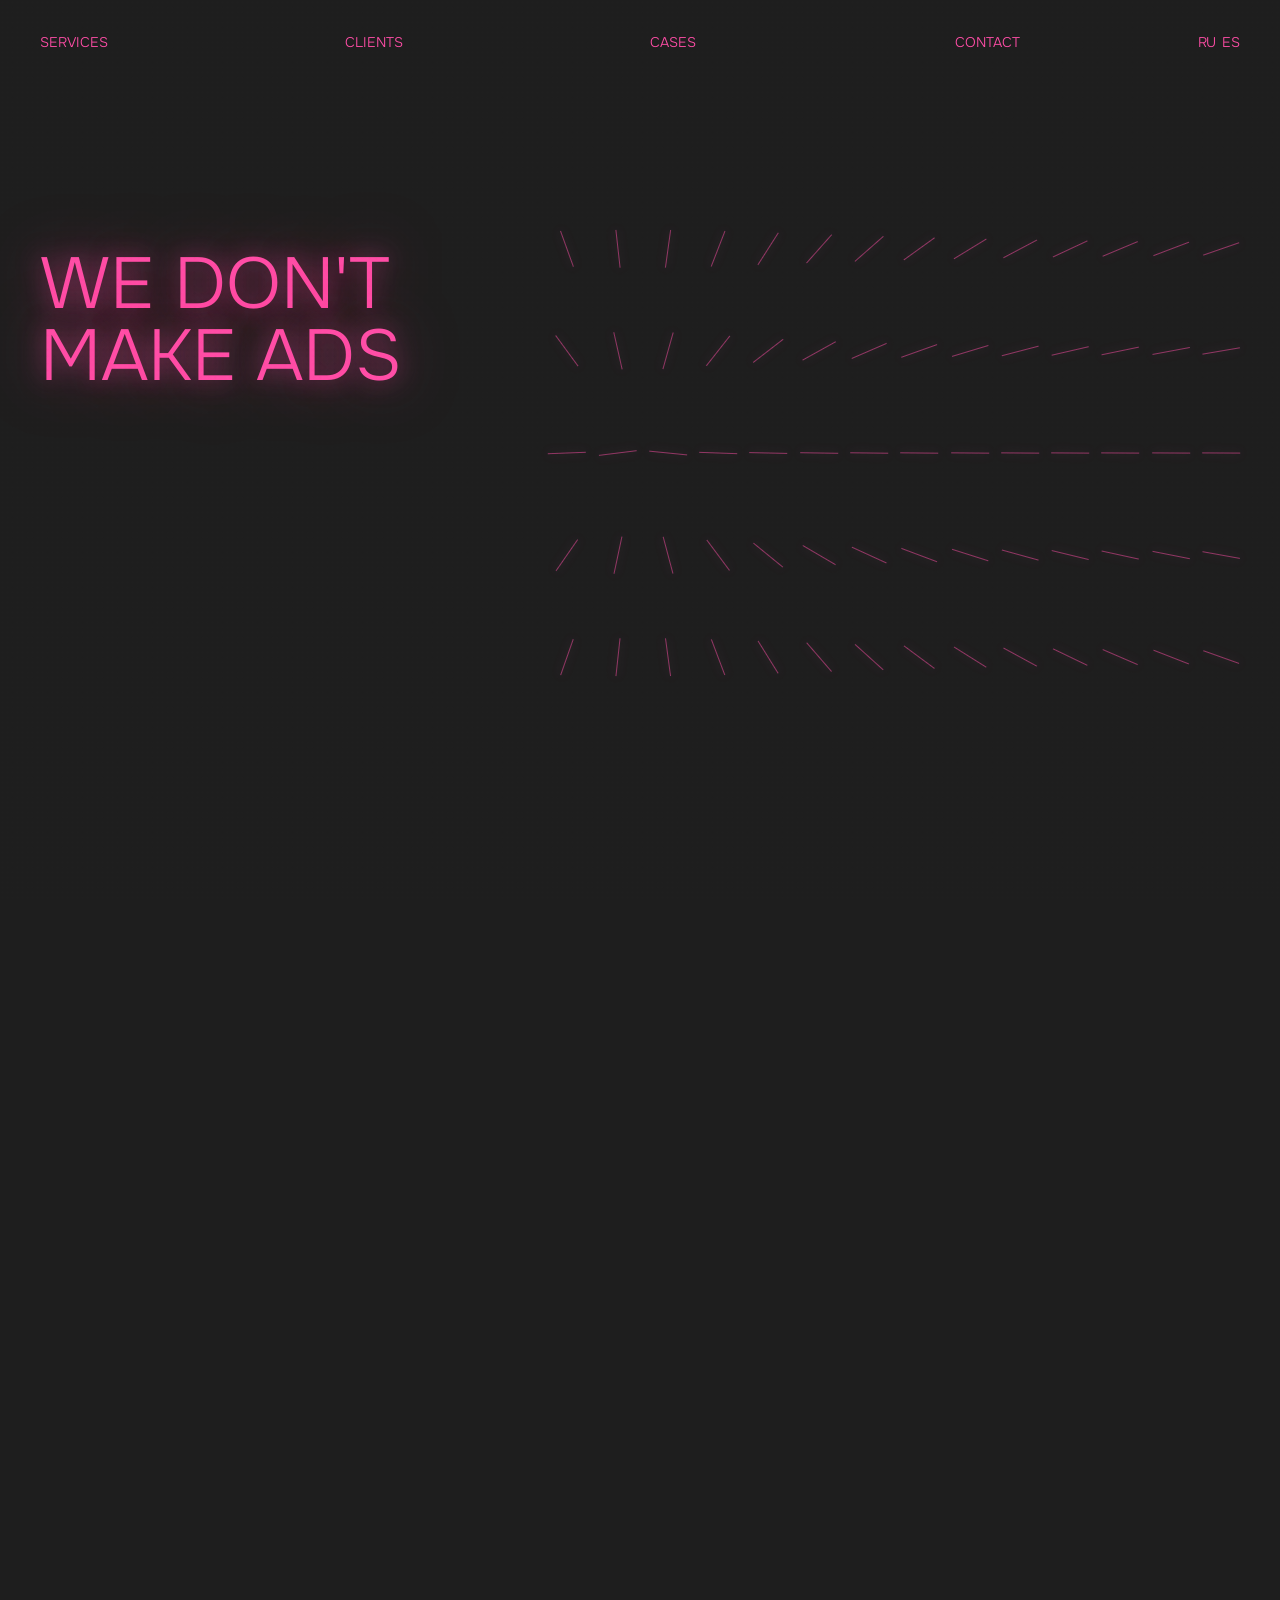
==== commit 8f95e3f2: "Hide dev toggle" ====
--- a/index.html
+++ b/index.html
@@ -7,7 +7,8 @@
     <meta name="description" content="Коммьюнити экспертов, помогающее топовым российским и международным брендам создавать эффективную и заметную коммуникацию в digital.">
     <meta name="keywords" content="коммьюнити экспертов, стратегия, креатив, digital, коммуникация, бренды, реклама">
     <title>Marketing & Creative Community</title>
-    <link rel="icon" href="data:,">
+    <link rel="icon" href="assets/images/favicon.svg?v=2" type="image/svg+xml">
+    <meta name="theme-color" content="#1d1d20">
     <link rel="preconnect" href="https://fonts.googleapis.com">
     <link rel="preconnect" href="https://fonts.gstatic.com" crossorigin>
     <link rel="preconnect" href="https://www.tiktok.com">
@@ -22,7 +23,7 @@
   <body>
     <nav aria-label="Навигация"><button class="nav-action is-icon" id="btn-cases" type="button"
         aria-label="Далее"></button></nav>
-    <button id="dev-toggle" type="button" aria-pressed="false" aria-label="DEV-сетка">DEV</button>
+    <button id="dev-toggle" type="button" aria-pressed="false" aria-label="DEV-сетка" hidden>DEV</button>
     <div class="lang-switcher" id="lang-switcher" aria-label="Язык сайта">
       <button class="lang-switcher__item" type="button" data-lang="ru" lang="ru">RU</button>
       <button class="lang-switcher__item" type="button" data-lang="en" lang="en">EN</button>
